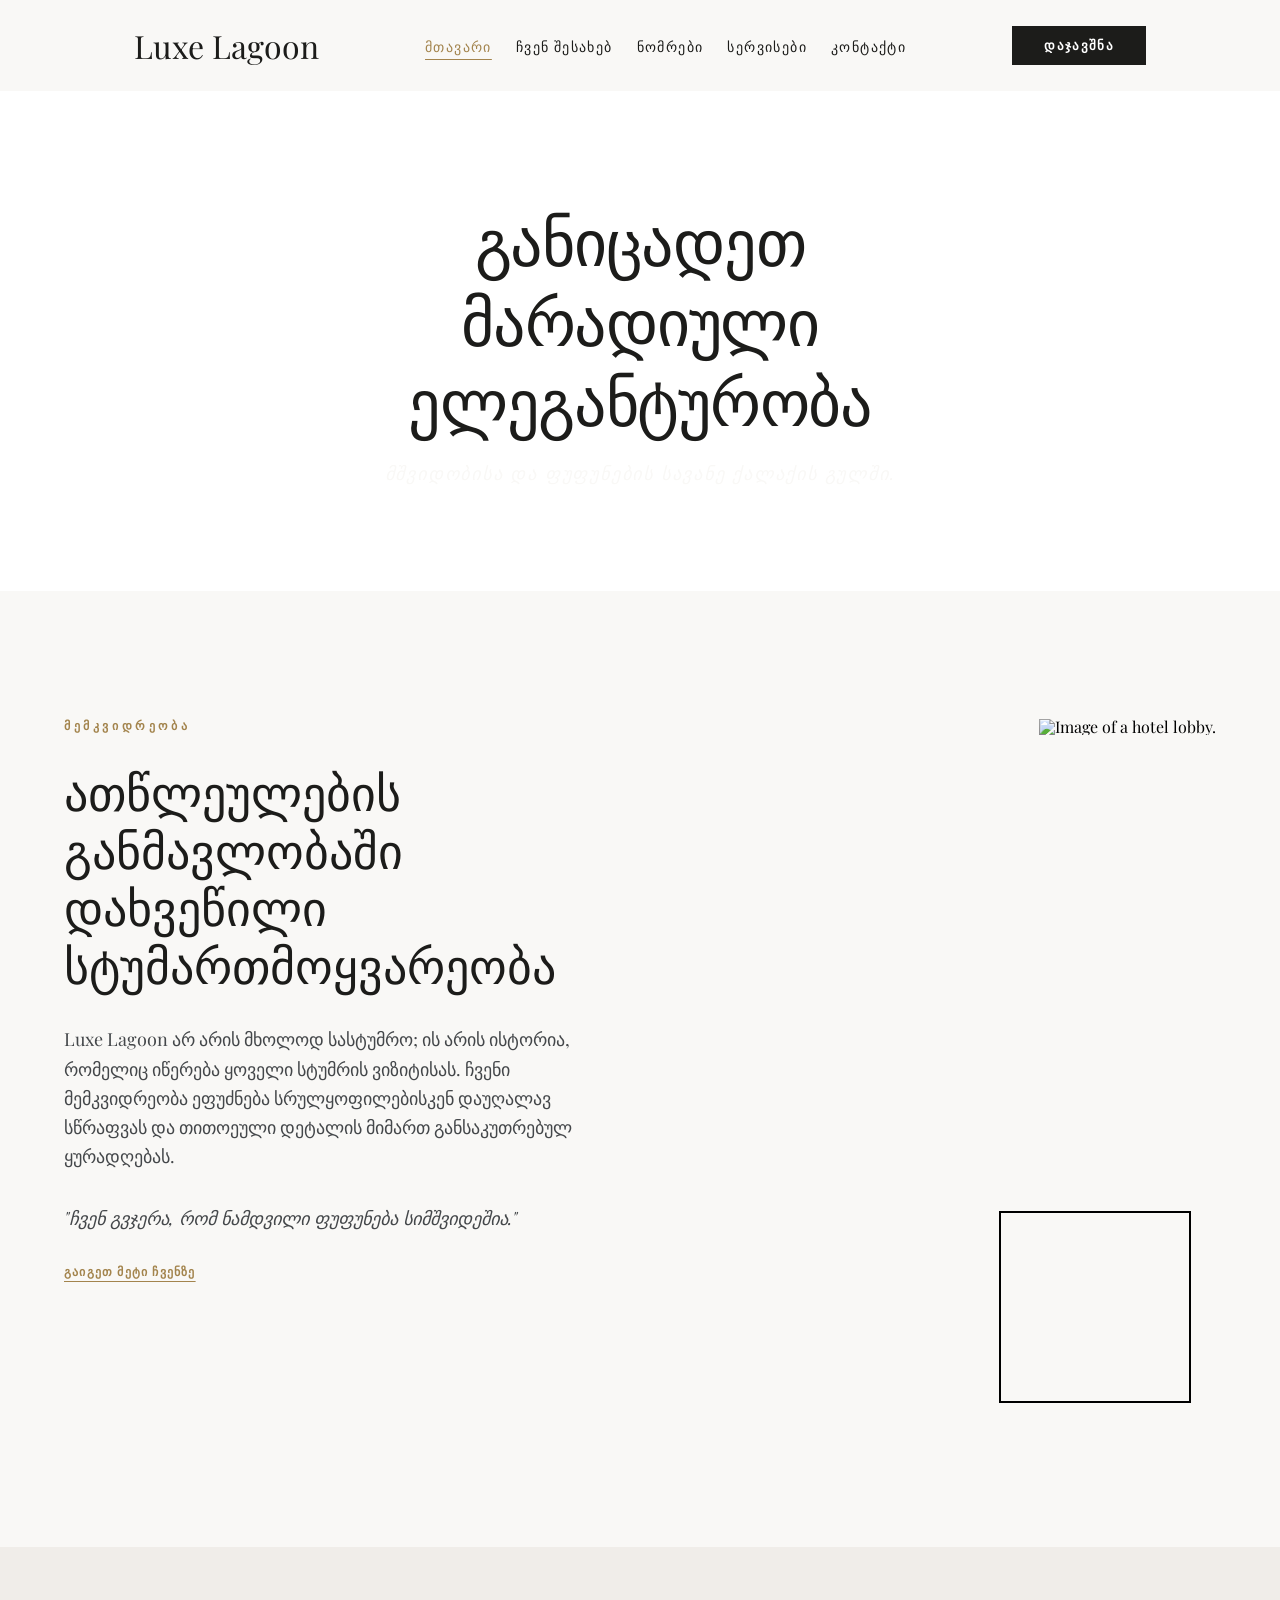
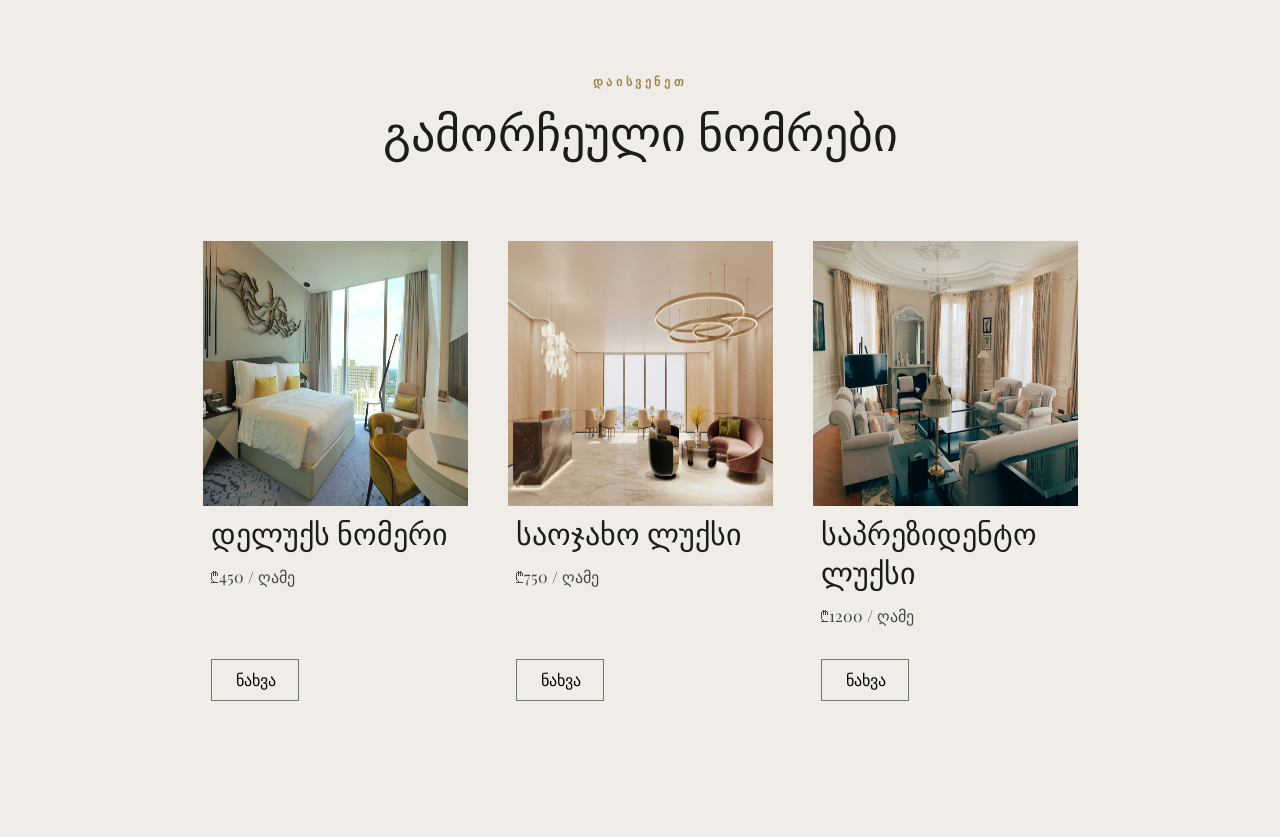
==== index.html @ 53383681 "finished the rooms section - homepage" ====
<!DOCTYPE html>
<html lang="en">
<head>
    <meta charset="UTF-8">
    <meta name="viewport" content="width=device-width, initial-scale=1.0">
    <link rel="icon" href="./images/tab-icon.svg">
    <link rel="stylesheet" href="./css/font.css">
    <link rel="stylesheet" href="./css/reset.css">
    <link rel="stylesheet" href="./scss/main.css">
    <title>Luxe Lagoon - homepage</title>
</head>
<body>
    <header class="main__header">
        <div class="header__container">
            <div class="header__logo">
                <a class="logo__title" href="./index.html">Luxe Lagoon</a>
            </div>
            <div class="header__navigation">
                <nav class="navbar" id="navbar">
                    <ul class="nav__list">
                        <li class="nav__list__item"><a class="nav__link nav__link--active" href="./index.html">მთავარი</a></li>
                        <li class="nav__list__item"><a class="nav__link" href="">ჩვენ შესახებ</a></li>
                        <li class="nav__list__item"><a class="nav__link" href="">ნომრები</a></li>
                        <li class="nav__list__item"><a class="nav__link" href="">სერვისები</a></li>
                        <li class="nav__list__item"><a class="nav__link" href="">კონტაქტი</a></li>
                    </ul>
                </nav>
            </div>
            <div class="header__button">
                <button class="booking__btn" id="booking__btn">დაჯავშნა</button>
            </div>

            <div class="burger__menu" id="burger__menu">
                <span></span>
                <span></span>
                <span></span>
            </div>
        </div>
    </header>
    <main>
           <section class="hero__section">
        <div class="hero__container">
            <h1 class="hero__title">განიცადეთ მარადიული ელეგანტურობა</h1>
            <span class="hero__desc">მშვიდობისა და ფუფუნების სავანე ქალაქის გულში.</span>
        </div>
    </section>

    <section class="about__section">
        <div class="about__container">
            <div class="about__description">
                <span>მემკვიდრეობა</span>
                <h2>ათწლეულების განმავლობაში დახვეწილი სტუმართმოყვარეობა</h2>
                <p>Luxe Lagoon არ არის მხოლოდ სასტუმრო; ის არის ისტორია, რომელიც იწერება ყოველი სტუმრის ვიზიტისას. ჩვენი მემკვიდრეობა ეფუძნება სრულყოფილებისკენ დაუღალავ სწრაფვას და თითოეული დეტალის მიმართ განსაკუთრებულ ყურადღებას.</p>
                <p class="about--italic">"ჩვენ გვჯერა, რომ ნამდვილი ფუფუნება სიმშვიდეშია."</p>
                <a href="./pages/about-us.html">გაიგეთ მეტი ჩვენზე</a>
            </div>
            <div class="about__image">
                <img src="../images/aboutUs.jpg" alt="Image of a hotel lobby.">
                <div class="about__image__decor"></div>
            </div>
        </div>
    </section>

    <section class="rooms__section">
        <div class="rooms__container">
            <div class="rooms__title">
                <span>დაისვენეთ</span>
                <h2>გამორჩეული ნომრები</h2>
            </div>
            <div class="room__cards">
                <div class="room__card">
                    <div class="room__image">
                        <img src="./images/room-card1.jpg" alt="Image of a deluxe hotel room.">
                    </div>
                    <div class="room__desc">
                        <div class="room__desc__text">
                            <h3>დელუქს ნომერი</h3>
                            <span>₾450 / ღამე</span>
                        </div>
                        <div class="room__btn">ნახვა</div>
                    </div>
                </div>
                <div class="room__card">
                    <div class="room__image">
                        <img src="./images/room-card2.jpg" alt="Image of a family deluxe room.">
                    </div>
                    <div class="room__desc">
                        <div class="room__desc__text">
                            <h3>საოჯახო ლუქსი</h3>
                            <span>₾750 / ღამე</span>
                        </div>
                        <div class="room__btn">ნახვა</div>
                    </div>
                </div>
                <div class="room__card">
                    <div class="room__image">
                        <img src="./images/room-card3.jpg" alt="Image of a presidential suite.">
                    </div>
                    <div class="room__desc">
                        <div class="room__desc__text">
                            <h3>საპრეზიდენტო ლუქსი</h3>
                            <span>₾1200 / ღამე</span>
                        </div>
                        <div class="room__btn">ნახვა</div>
                    </div>
                </div>
            </div>
        </div>
    </section>




    </main>

 

    <script src="./js/app.js"></script>
</body>
</html>
---- css/font.css ----
@font-face {
    font-family: 'Playfair Display';
    src: url('../fonts/PlayfairDisplay-BlackItalic.eot');
    src: url('../fonts/PlayfairDisplay-BlackItalic.eot?#iefix') format('embedded-opentype'),
        url('../fonts/PlayfairDisplay-BlackItalic.woff2') format('woff2'),
        url('../fonts/PlayfairDisplay-BlackItalic.woff') format('woff'),
        url('../fonts/PlayfairDisplay-BlackItalic.ttf') format('truetype'),
        url('../fonts/PlayfairDisplay-BlackItalic.svg#PlayfairDisplay-BlackItalic') format('svg');
    font-weight: 900;
    font-style: italic;
    font-display: swap;
}

@font-face {
    font-family: 'Playfair Display';
    src: url('../fonts/PlayfairDisplay-Black.eot');
    src: url('../fonts/PlayfairDisplay-Black.eot?#iefix') format('embedded-opentype'),
        url('../fonts/PlayfairDisplay-Black.woff2') format('woff2'),
        url('../fonts/PlayfairDisplay-Black.woff') format('woff'),
        url('../fonts/PlayfairDisplay-Black.ttf') format('truetype'),
        url('../fonts/PlayfairDisplay-Black.svg#PlayfairDisplay-Black') format('svg');
    font-weight: 900;
    font-style: normal;
    font-display: swap;
}

@font-face {
    font-family: 'Playfair Display';
    src: url('../fonts/PlayfairDisplay-Bold.eot');
    src: url('../fonts/PlayfairDisplay-Bold.eot?#iefix') format('embedded-opentype'),
        url('../fonts/PlayfairDisplay-Bold.woff2') format('woff2'),
        url('../fonts/PlayfairDisplay-Bold.woff') format('woff'),
        url('../fonts/PlayfairDisplay-Bold.ttf') format('truetype'),
        url('../fonts/PlayfairDisplay-Bold.svg#PlayfairDisplay-Bold') format('svg');
    font-weight: bold;
    font-style: normal;
    font-display: swap;
}

@font-face {
    font-family: 'Playfair Display';
    src: url('../fonts/PlayfairDisplay-BoldItalic.eot');
    src: url('../fonts/PlayfairDisplay-BoldItalic.eot?#iefix') format('embedded-opentype'),
        url('../fonts/PlayfairDisplay-BoldItalic.woff2') format('woff2'),
        url('../fonts/PlayfairDisplay-BoldItalic.woff') format('woff'),
        url('../fonts/PlayfairDisplay-BoldItalic.ttf') format('truetype'),
        url('../fonts/PlayfairDisplay-BoldItalic.svg#PlayfairDisplay-BoldItalic') format('svg');
    font-weight: bold;
    font-style: italic;
    font-display: swap;
}

@font-face {
    font-family: 'Playfair Display';
    src: url('../fonts/PlayfairDisplay-ExtraBold.eot');
    src: url('../fonts/PlayfairDisplay-ExtraBold.eot?#iefix') format('embedded-opentype'),
        url('../fonts/PlayfairDisplay-ExtraBold.woff2') format('woff2'),
        url('../fonts/PlayfairDisplay-ExtraBold.woff') format('woff'),
        url('../fonts/PlayfairDisplay-ExtraBold.ttf') format('truetype'),
        url('../fonts/PlayfairDisplay-ExtraBold.svg#PlayfairDisplay-ExtraBold') format('svg');
    font-weight: bold;
    font-style: normal;
    font-display: swap;
}

@font-face {
    font-family: 'Playfair Display';
    src: url('../fonts/PlayfairDisplay-ExtraBoldItalic.eot');
    src: url('../fonts/PlayfairDisplay-ExtraBoldItalic.eot?#iefix') format('embedded-opentype'),
        url('../fonts/PlayfairDisplay-ExtraBoldItalic.woff2') format('woff2'),
        url('../fonts/PlayfairDisplay-ExtraBoldItalic.woff') format('woff'),
        url('../fonts/PlayfairDisplay-ExtraBoldItalic.ttf') format('truetype'),
        url('../fonts/PlayfairDisplay-ExtraBoldItalic.svg#PlayfairDisplay-ExtraBoldItalic') format('svg');
    font-weight: bold;
    font-style: italic;
    font-display: swap;
}

@font-face {
    font-family: 'Playfair Display';
    src: url('../fonts/PlayfairDisplay-Italic.eot');
    src: url('../fonts/PlayfairDisplay-Italic.eot?#iefix') format('embedded-opentype'),
        url('../fonts/PlayfairDisplay-Italic.woff2') format('woff2'),
        url('../fonts/PlayfairDisplay-Italic.woff') format('woff'),
        url('../fonts/PlayfairDisplay-Italic.ttf') format('truetype'),
        url('../fonts/PlayfairDisplay-Italic.svg#PlayfairDisplay-Italic') format('svg');
    font-weight: normal;
    font-style: italic;
    font-display: swap;
}

@font-face {
    font-family: 'Playfair Display';
    src: url('../fonts/PlayfairDisplay-Medium.eot');
    src: url('../fonts/PlayfairDisplay-Medium.eot?#iefix') format('embedded-opentype'),
        url('../fonts/PlayfairDisplay-Medium.woff2') format('woff2'),
        url('../fonts/PlayfairDisplay-Medium.woff') format('woff'),
        url('../fonts/PlayfairDisplay-Medium.ttf') format('truetype'),
        url('../fonts/PlayfairDisplay-Medium.svg#PlayfairDisplay-Medium') format('svg');
    font-weight: 500;
    font-style: normal;
    font-display: swap;
}

@font-face {
    font-family: 'Playfair Display';
    src: url('../fonts/PlayfairDisplay-MediumItalic.eot');
    src: url('../fonts/PlayfairDisplay-MediumItalic.eot?#iefix') format('embedded-opentype'),
        url('../fonts/PlayfairDisplay-MediumItalic.woff2') format('woff2'),
        url('../fonts/PlayfairDisplay-MediumItalic.woff') format('woff'),
        url('../fonts/PlayfairDisplay-MediumItalic.ttf') format('truetype'),
        url('../fonts/PlayfairDisplay-MediumItalic.svg#PlayfairDisplay-MediumItalic') format('svg');
    font-weight: 500;
    font-style: italic;
    font-display: swap;
}

@font-face {
    font-family: 'Playfair Display';
    src: url('../fonts/PlayfairDisplay-Regular.eot');
    src: url('../fonts/PlayfairDisplay-Regular.eot?#iefix') format('embedded-opentype'),
        url('../fonts/PlayfairDisplay-Regular.woff2') format('woff2'),
        url('../fonts/PlayfairDisplay-Regular.woff') format('woff'),
        url('../fonts/PlayfairDisplay-Regular.ttf') format('truetype'),
        url('../fonts/PlayfairDisplay-Regular.svg#PlayfairDisplay-Regular') format('svg');
    font-weight: normal;
    font-style: normal;
    font-display: swap;
}

@font-face {
    font-family: 'Playfair Display';
    src: url('../fonts/PlayfairDisplay-SemiBold.eot');
    src: url('../fonts/PlayfairDisplay-SemiBold.eot?#iefix') format('embedded-opentype'),
        url('../fonts/PlayfairDisplay-SemiBold.woff2') format('woff2'),
        url('../fonts/PlayfairDisplay-SemiBold.woff') format('woff'),
        url('../fonts/PlayfairDisplay-SemiBold.ttf') format('truetype'),
        url('../fonts/PlayfairDisplay-SemiBold.svg#PlayfairDisplay-SemiBold') format('svg');
    font-weight: 600;
    font-style: normal;
    font-display: swap;
}

@font-face {
    font-family: 'Playfair Display';
    src: url('../fonts/PlayfairDisplay-SemiBoldItalic.eot');
    src: url('../fonts/PlayfairDisplay-SemiBoldItalic.eot?#iefix') format('embedded-opentype'),
        url('../fonts/PlayfairDisplay-SemiBoldItalic.woff2') format('woff2'),
        url('../fonts/PlayfairDisplay-SemiBoldItalic.woff') format('woff'),
        url('../fonts/PlayfairDisplay-SemiBoldItalic.ttf') format('truetype'),
        url('../fonts/PlayfairDisplay-SemiBoldItalic.svg#PlayfairDisplay-SemiBoldItalic') format('svg');
    font-weight: 600;
    font-style: italic;
    font-display: swap;
}
---- scss/main.css ----
body {
  font-family: "Playfair Display";
}

.main__header {
  position: sticky;
  top: 0;
  left: 0;
  z-index: 100;
  background-color: rgb(249, 248, 246);
  width: 100%;
}

.header__container {
  max-width: 1140px;
  padding: 26px 64px;
  display: flex;
  align-items: center;
  justify-content: space-between;
  gap: 0;
  margin: 0 auto;
}

.nav__list {
  display: flex;
  align-items: center;
  justify-content: center;
  gap: 24px;
}

.logo__title {
  color: #1C1C1A;
  font-size: 32px;
}

.nav__link {
  color: #1C1C1A;
  font-size: 14px;
  transition: 0.3s;
  letter-spacing: 0.1em;
}

.nav__link--active {
  color: rgb(163, 132, 77);
  text-decoration: underline;
  text-underline-offset: 7px;
}

.nav__link:hover, .logo__title:hover {
  color: rgb(163, 132, 77);
}

.booking__btn {
  border: none;
  background-color: #1C1C1A;
  color: white;
  padding: 12px 32px;
  cursor: pointer;
  letter-spacing: 0.1em;
  font-weight: bold;
  transition: 0.3s;
}

.booking__btn:hover {
  background-color: rgb(163, 132, 77);
}

.burger__menu {
  display: none;
  flex-direction: column;
  gap: 4px;
}

.burger__menu span {
  height: 3px;
  width: 24px;
  background-color: rgb(163, 132, 77);
}

.hero__section {
  background-image: url("../images/hero-background.jpg");
  background-size: cover;
  background-position: center;
  height: 500px;
  position: relative;
}

.hero__container {
  position: absolute;
  top: 50%;
  left: 50%;
  transform: translate(-50%, -50%);
  text-align: center;
}

.hero__title {
  font-size: 64px;
  color: #1C1C1A;
  line-height: 1.25;
  letter-spacing: -0.02em;
  margin-bottom: 1.5rem;
  font-weight: 500;
}

.hero__desc {
  color: rgb(249, 248, 246);
  font-size: 18px;
  letter-spacing: 0.1em;
  font-style: italic;
}

.about__section {
  background-color: rgb(249, 248, 246);
  width: 100%;
  padding: 8rem 4rem;
}

.about__image {
  min-height: 700px;
  max-width: 400px;
  position: relative;
}

.about__image img {
  width: 100%;
  height: 100%;
  -o-object-fit: contain;
     object-fit: contain;
}

.about__container {
  margin: auto;
  display: flex;
  justify-content: space-between;
}

.about__description {
  display: flex;
  flex-direction: column;
  max-width: 528px;
  text-align: left;
  gap: 2rem;
}

.about__description span {
  letter-spacing: 0.3em;
  color: rgb(163, 132, 77);
  font-size: 12px;
  font-weight: bold;
}

.about__description h2 {
  font-size: 3rem;
  line-height: 1.2;
  color: #1C1C1A;
}

.about__description p {
  line-height: 1.625;
  color: rgb(68, 71, 74);
  font-size: 18px;
}

.about--italic {
  font-style: italic;
}

.about__description a {
  color: rgb(163, 132, 77);
  text-decoration: underline;
  text-underline-offset: 5px;
  letter-spacing: 0.1em;
  font-weight: 600;
  font-size: 12px;
}

.about__image__decor {
  display: block;
  position: absolute;
  left: -2.5rem;
  bottom: 1rem;
  width: 12rem;
  height: 12rem;
  border: 2px solid;
  animation: boxAnimation 6s infinite ease;
}

@keyframes boxAnimation {
  0% {
    border-color: rgb(148, 19, 19);
  }
  25% {
    border-color: rgb(163, 132, 77);
  }
  50% {
    border-color: rgb(12, 12, 86);
  }
  100% {
    border-color: rgb(4, 89, 4);
  }
}
.rooms__section {
  width: 100%;
  background-color: rgb(240, 237, 233, var(--tw-bg-opacity, 1));
  padding: 8rem 4rem;
}

.rooms__container {
  display: flex;
  align-items: center;
  justify-content: center;
  gap: 5rem;
  flex-direction: column;
}

.rooms__title {
  display: flex;
  align-items: center;
  justify-content: center;
  gap: 1rem;
  flex-direction: column;
}

.rooms__title span {
  color: rgb(163, 132, 77);
  letter-spacing: 0.3em;
  font-size: 12px;
  font-weight: bold;
}

.rooms__title h2 {
  font-size: 3rem;
  line-height: 1.2;
  color: #1C1C1A;
}

.room__cards {
  display: grid;
  grid-template-columns: repeat(3, 1fr);
  -moz-column-gap: 40px;
       column-gap: 40px;
}

.room__card {
  max-width: 265px;
  min-height: 468px;
  transition: 0.3s;
  justify-content: space-between;
}

.room__image {
  width: 265px;
  height: 265px;
}

.room__image img {
  width: 100%;
  height: 100%;
}

.room__desc {
  display: flex;
  flex-direction: column;
  justify-content: space-between;
  padding: 0.5rem;
  min-height: 203px;
}

.room__desc__text {
  display: flex;
  flex-direction: column;
  gap: 1rem;
}

.room__desc__text h3 {
  color: #1C1C1A;
  font-size: 30px;
  line-height: 1.3;
}

.room__desc__text span {
  color: rgb(68, 71, 74);
}

.room__btn {
  cursor: pointer;
  max-width: 88px;
  padding: 0.75rem 1.5rem;
  border: 1px solid rgb(117, 119, 122);
  transition: 0.3s;
}

.room__card:hover {
  transform: scale(1.1);
  background-color: rgb(249, 248, 246);
}

.room__btn:hover {
  background-color: #1C1C1A;
  color: white;
}

@media (max-width: 1140px) {
  .about__description h2 {
    font-size: 2.8rem;
  }
  .about__description p {
    font-size: 1rem;
  }
}
@media (max-width: 970px) {
  .logo__title {
    font-size: 24px;
  }
  .nav__list {
    gap: 10px;
  }
  .nav__link {
    font-size: 13px;
  }
  .booking__btn {
    padding: 8px 24px;
  }
  .about__description h2 {
    font-size: 2.4rem;
  }
  .about__description p {
    font-size: 0.8rem;
  }
  .about__image__decor {
    display: none;
  }
}
@media (max-width: 834px) {
  .logo__title {
    font-size: 32px;
  }
  .navbar {
    position: absolute;
    top: 100%;
    left: -100%;
    width: 100%;
    background: rgb(249, 248, 246);
    transition: 0.3s;
  }
  .navbar.active {
    left: 0;
  }
  .nav__list {
    flex-direction: column;
    padding: 30px;
    gap: 20px;
    text-align: center;
  }
  .header__container {
    justify-content: space-around;
    padding: 13px 20px;
  }
  .burger__menu {
    display: flex;
  }
  .booking__btn {
    display: none;
  }
  .hero__title {
    font-size: 44px;
  }
  .about__container {
    margin: 0 auto;
    flex-direction: column;
    gap: 20px;
  }
  .about__description {
    text-align: center;
    margin: auto;
  }
  .about__image {
    margin: auto;
  }
  .rooms__title {
    text-align: center;
  }
  .room__cards {
    grid-template-columns: 1fr;
    row-gap: 40px;
  }
}
@media (max-width: 480px) {
  .logo__title {
    font-size: 26px;
  }
  .hero__title {
    font-size: 34px;
  }
  .hero__desc {
    font-size: 16px;
    letter-spacing: 0;
  }
  .about__description h2 {
    font-size: 2rem;
  }
  .rooms__title h2 {
    font-size: 2rem;
  }
}
@media (max-width: 320px) {
  .logo__title {
    font-size: 22px;
  }
  .header__container {
    padding: 13px 2px;
  }
  .hero__title {
    font-size: 30px;
  }
  .about__description h2 {
    font-size: 1.3rem;
  }
  .about__description p {
    font-size: 0.6rem;
  }
  .about__description span {
    font-size: 0.6rem;
  }
  .about__description a {
    font-size: 0.6rem;
  }
}/*# sourceMappingURL=main.css.map */
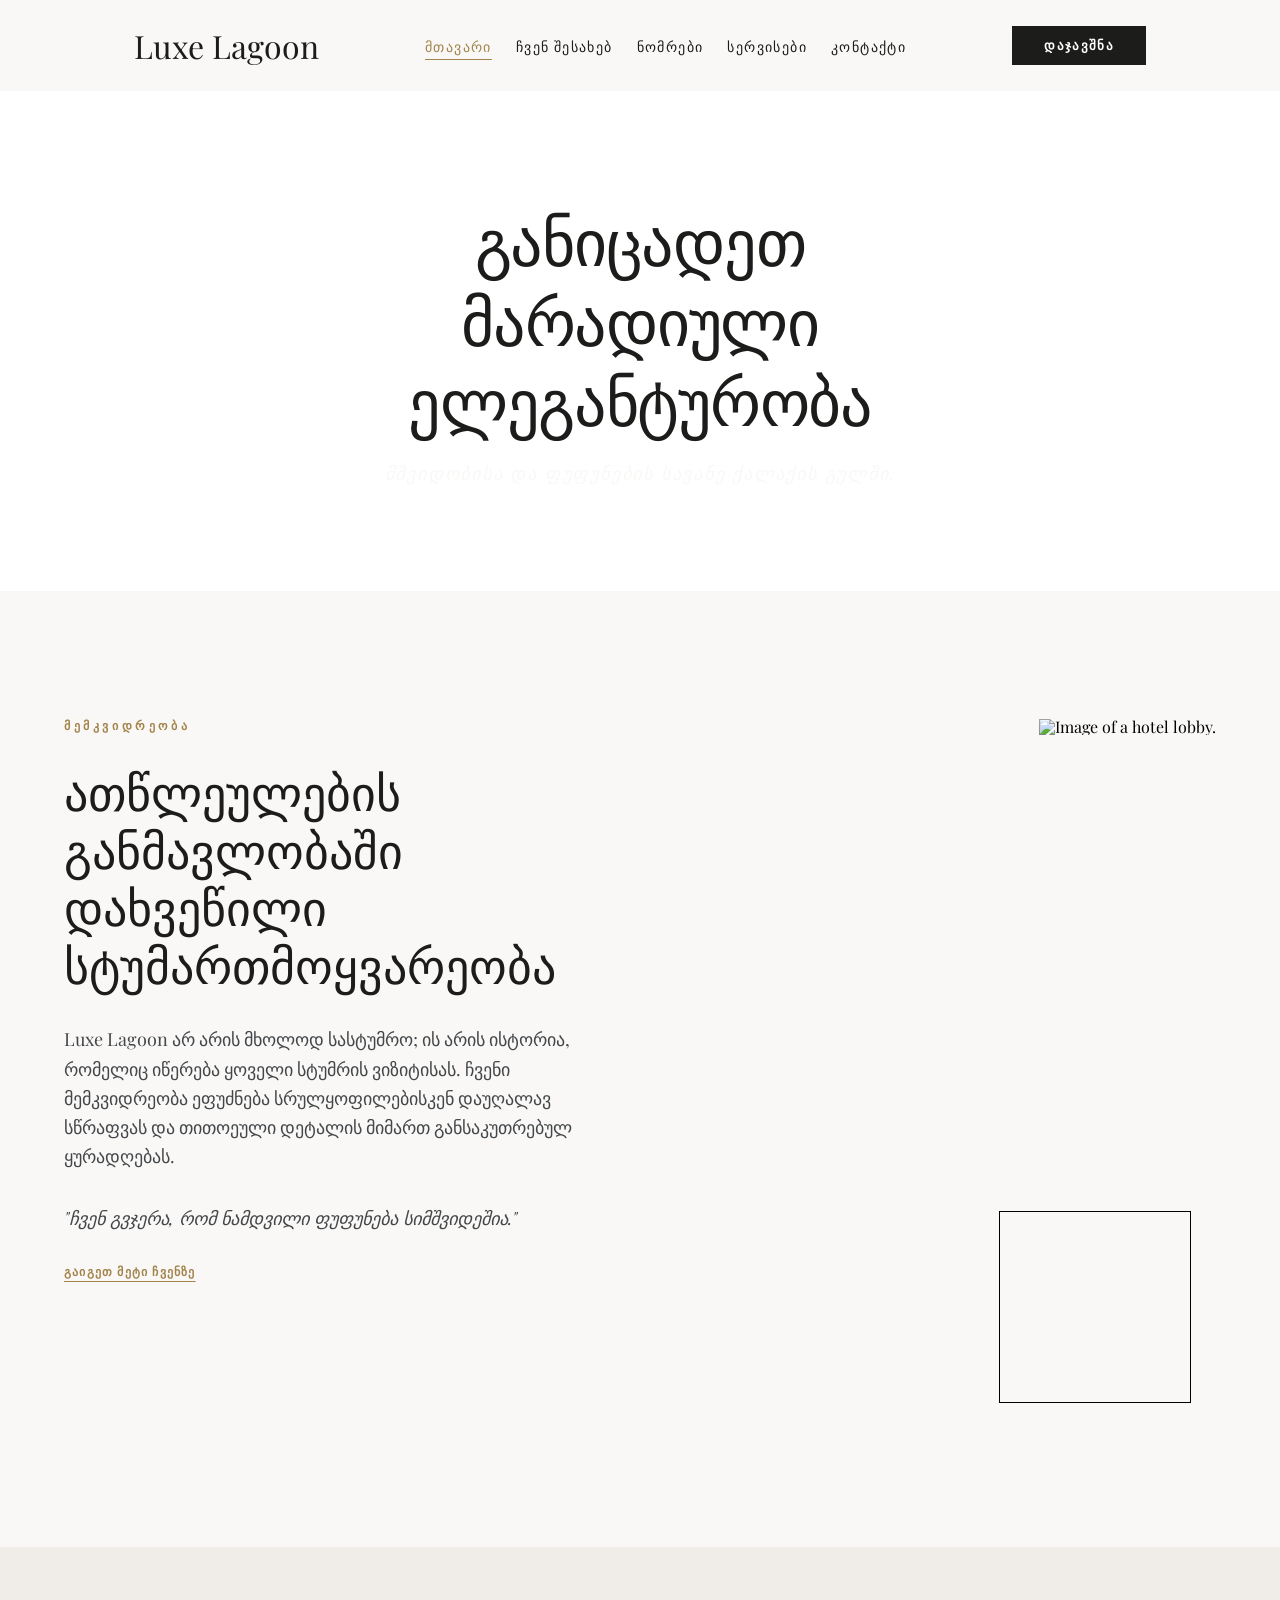
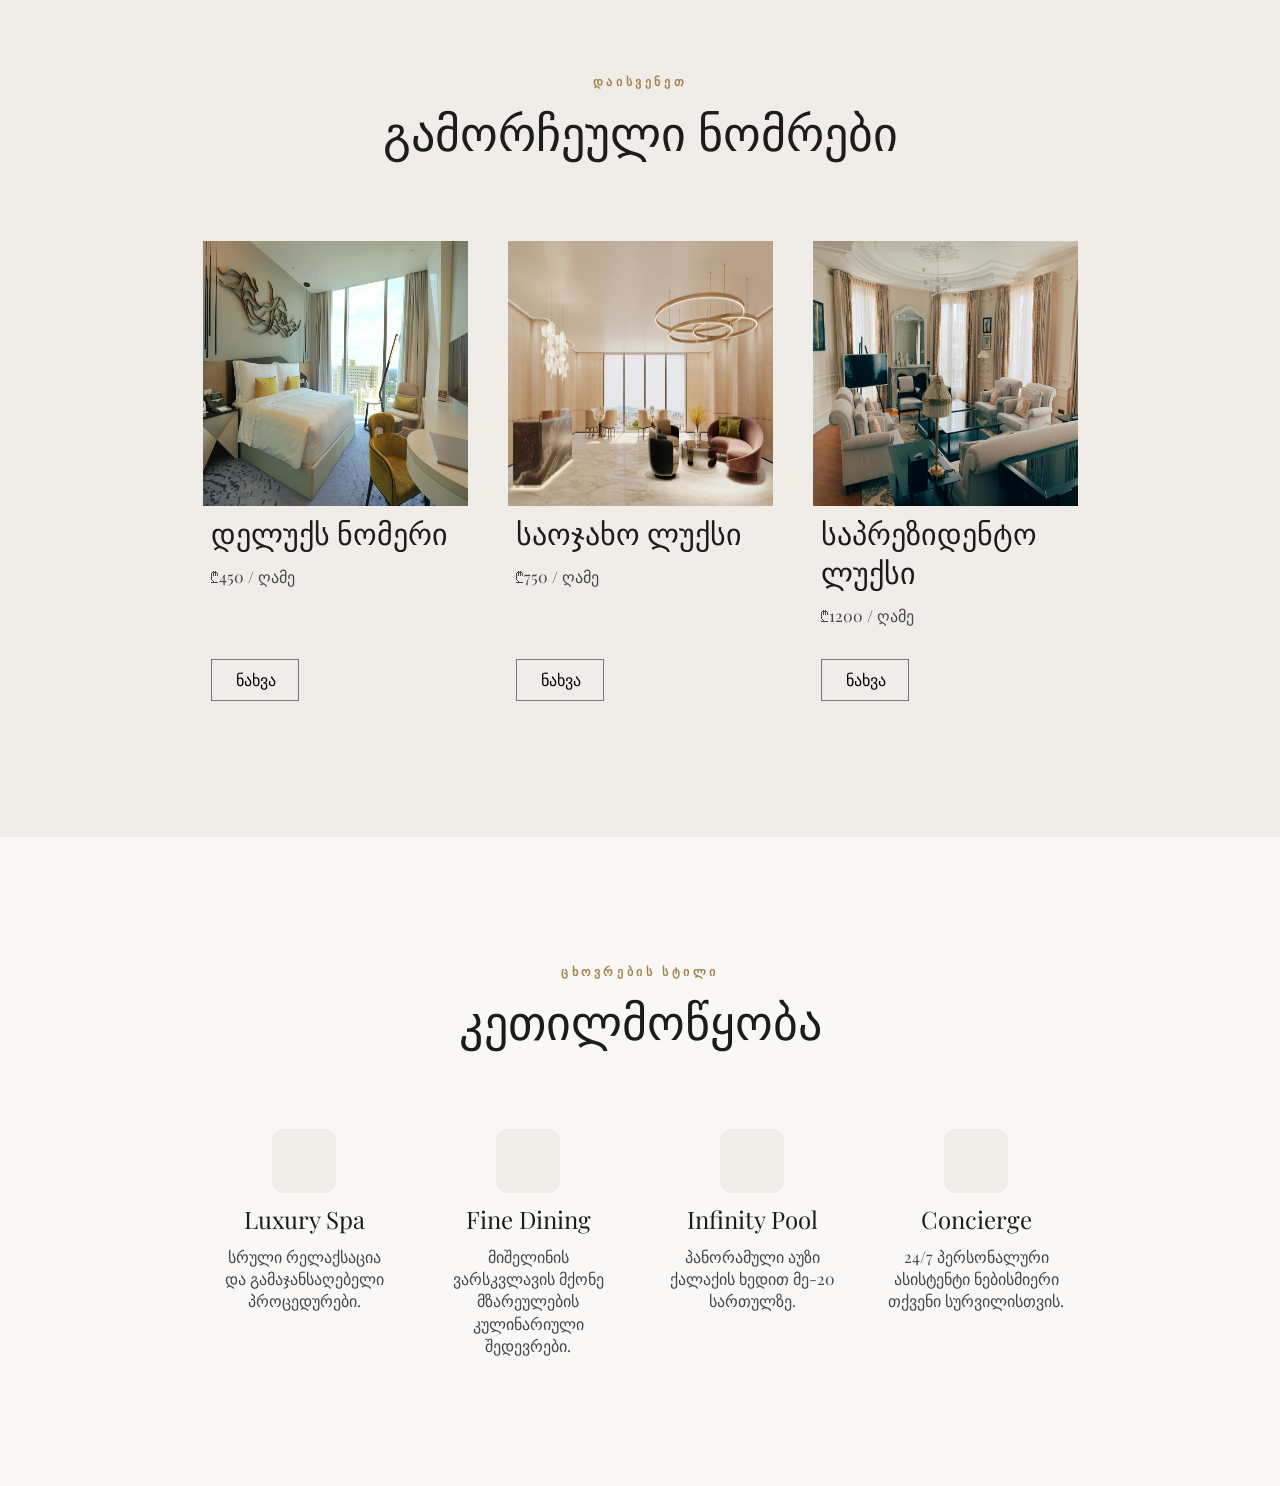
==== commit 5ffadf50: "finished the accommodation section - homepage" ====
--- a/index.html
+++ b/index.html
@@ -1,120 +1,195 @@
-<!DOCTYPE html>
+<!doctype html>
 <html lang="en">
-<head>
-    <meta charset="UTF-8">
-    <meta name="viewport" content="width=device-width, initial-scale=1.0">
-    <link rel="icon" href="./images/tab-icon.svg">
-    <link rel="stylesheet" href="./css/font.css">
-    <link rel="stylesheet" href="./css/reset.css">
-    <link rel="stylesheet" href="./scss/main.css">
+  <head>
+    <meta charset="UTF-8" />
+    <meta name="viewport" content="width=device-width, initial-scale=1.0" />
+    <link rel="icon" href="./images/tab-icon.svg" />
+    <link
+      rel="stylesheet"
+      href="https://cdnjs.cloudflare.com/ajax/libs/font-awesome/7.0.1/css/all.min.css"
+    />
+    <link rel="stylesheet" href="./css/font.css" />
+    <link rel="stylesheet" href="./css/reset.css" />
+    <link rel="stylesheet" href="./scss/main.css" />
     <title>Luxe Lagoon - homepage</title>
-</head>
-<body>
+  </head>
+  <body>
     <header class="main__header">
-        <div class="header__container">
-            <div class="header__logo">
-                <a class="logo__title" href="./index.html">Luxe Lagoon</a>
-            </div>
-            <div class="header__navigation">
-                <nav class="navbar" id="navbar">
-                    <ul class="nav__list">
-                        <li class="nav__list__item"><a class="nav__link nav__link--active" href="./index.html">მთავარი</a></li>
-                        <li class="nav__list__item"><a class="nav__link" href="">ჩვენ შესახებ</a></li>
-                        <li class="nav__list__item"><a class="nav__link" href="">ნომრები</a></li>
-                        <li class="nav__list__item"><a class="nav__link" href="">სერვისები</a></li>
-                        <li class="nav__list__item"><a class="nav__link" href="">კონტაქტი</a></li>
-                    </ul>
-                </nav>
-            </div>
-            <div class="header__button">
-                <button class="booking__btn" id="booking__btn">დაჯავშნა</button>
-            </div>
+      <div class="header__container">
+        <div class="header__logo">
+          <a class="logo__title" href="./index.html">Luxe Lagoon</a>
+        </div>
+        <div class="header__navigation">
+          <nav class="navbar" id="navbar">
+            <ul class="nav__list">
+              <li class="nav__list__item">
+                <a class="nav__link nav__link--active" href="./index.html"
+                  >მთავარი</a
+                >
+              </li>
+              <li class="nav__list__item">
+                <a class="nav__link" href="">ჩვენ შესახებ</a>
+              </li>
+              <li class="nav__list__item">
+                <a class="nav__link" href="">ნომრები</a>
+              </li>
+              <li class="nav__list__item">
+                <a class="nav__link" href="">სერვისები</a>
+              </li>
+              <li class="nav__list__item">
+                <a class="nav__link" href="">კონტაქტი</a>
+              </li>
+            </ul>
+          </nav>
+        </div>
+        <div class="header__button">
+          <button class="booking__btn" id="booking__btn">დაჯავშნა</button>
+        </div>
 
-            <div class="burger__menu" id="burger__menu">
-                <span></span>
-                <span></span>
-                <span></span>
-            </div>
+        <div class="burger__menu" id="burger__menu">
+          <span></span>
+          <span></span>
+          <span></span>
         </div>
+      </div>
     </header>
     <main>
-           <section class="hero__section">
+      <section class="hero__section">
         <div class="hero__container">
-            <h1 class="hero__title">განიცადეთ მარადიული ელეგანტურობა</h1>
-            <span class="hero__desc">მშვიდობისა და ფუფუნების სავანე ქალაქის გულში.</span>
+          <h1 class="hero__title">განიცადეთ მარადიული ელეგანტურობა</h1>
+          <span class="hero__desc"
+            >მშვიდობისა და ფუფუნების სავანე ქალაქის გულში.</span
+          >
         </div>
-    </section>
+      </section>
 
-    <section class="about__section">
+      <section class="about__section">
         <div class="about__container">
-            <div class="about__description">
-                <span>მემკვიდრეობა</span>
-                <h2>ათწლეულების განმავლობაში დახვეწილი სტუმართმოყვარეობა</h2>
-                <p>Luxe Lagoon არ არის მხოლოდ სასტუმრო; ის არის ისტორია, რომელიც იწერება ყოველი სტუმრის ვიზიტისას. ჩვენი მემკვიდრეობა ეფუძნება სრულყოფილებისკენ დაუღალავ სწრაფვას და თითოეული დეტალის მიმართ განსაკუთრებულ ყურადღებას.</p>
-                <p class="about--italic">"ჩვენ გვჯერა, რომ ნამდვილი ფუფუნება სიმშვიდეშია."</p>
-                <a href="./pages/about-us.html">გაიგეთ მეტი ჩვენზე</a>
+          <div class="about__description">
+            <span>მემკვიდრეობა</span>
+            <h2>ათწლეულების განმავლობაში დახვეწილი სტუმართმოყვარეობა</h2>
+            <p>
+              Luxe Lagoon არ არის მხოლოდ სასტუმრო; ის არის ისტორია, რომელიც
+              იწერება ყოველი სტუმრის ვიზიტისას. ჩვენი მემკვიდრეობა ეფუძნება
+              სრულყოფილებისკენ დაუღალავ სწრაფვას და თითოეული დეტალის მიმართ
+              განსაკუთრებულ ყურადღებას.
+            </p>
+            <p class="about--italic">
+              "ჩვენ გვჯერა, რომ ნამდვილი ფუფუნება სიმშვიდეშია."
+            </p>
+            <a href="./pages/about-us.html">გაიგეთ მეტი ჩვენზე</a>
+          </div>
+          <div class="about__image">
+            <img src="../images/aboutUs.jpg" alt="Image of a hotel lobby." />
+            <div class="about__image__decor"></div>
+          </div>
+        </div>
+      </section>
+
+      <section class="rooms__section">
+        <div class="rooms__container">
+          <div class="rooms__title">
+            <span>დაისვენეთ</span>
+            <h2>გამორჩეული ნომრები</h2>
+          </div>
+          <div class="room__cards">
+            <div class="room__card">
+              <div class="room__image">
+                <img
+                  src="./images/room-card1.jpg"
+                  alt="Image of a deluxe hotel room."
+                />
+              </div>
+              <div class="room__desc">
+                <div class="room__desc__text">
+                  <h3>დელუქს ნომერი</h3>
+                  <span>₾450 / ღამე</span>
+                </div>
+                <div class="room__btn">ნახვა</div>
+              </div>
             </div>
-            <div class="about__image">
-                <img src="../images/aboutUs.jpg" alt="Image of a hotel lobby.">
-                <div class="about__image__decor"></div>
+            <div class="room__card">
+              <div class="room__image">
+                <img
+                  src="./images/room-card2.jpg"
+                  alt="Image of a family deluxe room."
+                />
+              </div>
+              <div class="room__desc">
+                <div class="room__desc__text">
+                  <h3>საოჯახო ლუქსი</h3>
+                  <span>₾750 / ღამე</span>
+                </div>
+                <div class="room__btn">ნახვა</div>
+              </div>
             </div>
+            <div class="room__card">
+              <div class="room__image">
+                <img
+                  src="./images/room-card3.jpg"
+                  alt="Image of a presidential suite."
+                />
+              </div>
+              <div class="room__desc">
+                <div class="room__desc__text">
+                  <h3>საპრეზიდენტო ლუქსი</h3>
+                  <span>₾1200 / ღამე</span>
+                </div>
+                <div class="room__btn">ნახვა</div>
+              </div>
+            </div>
+          </div>
         </div>
-    </section>
+      </section>
 
-    <section class="rooms__section">
-        <div class="rooms__container">
-            <div class="rooms__title">
-                <span>დაისვენეთ</span>
-                <h2>გამორჩეული ნომრები</h2>
+      <section class="accommodation__section">
+        <div class="accommodation__container">
+          <div class="accomm__title">
+            <span>ცხოვრების სტილი</span>
+            <h3>კეთილმოწყობა</h3>
+          </div>
+          <div class="accomm__cards">
+            <div class="accomm__card">
+              <div class="accomm__icon">
+                <i class="fa-solid fa-spa"></i>
+              </div>
+              <div class="accomm__desc">
+                <h4>Luxury Spa</h4>
+                <p>სრული რელაქსაცია და გამაჯანსაღებელი პროცედურები.</p>
+              </div>
             </div>
-            <div class="room__cards">
-                <div class="room__card">
-                    <div class="room__image">
-                        <img src="./images/room-card1.jpg" alt="Image of a deluxe hotel room.">
-                    </div>
-                    <div class="room__desc">
-                        <div class="room__desc__text">
-                            <h3>დელუქს ნომერი</h3>
-                            <span>₾450 / ღამე</span>
-                        </div>
-                        <div class="room__btn">ნახვა</div>
-                    </div>
-                </div>
-                <div class="room__card">
-                    <div class="room__image">
-                        <img src="./images/room-card2.jpg" alt="Image of a family deluxe room.">
-                    </div>
-                    <div class="room__desc">
-                        <div class="room__desc__text">
-                            <h3>საოჯახო ლუქსი</h3>
-                            <span>₾750 / ღამე</span>
-                        </div>
-                        <div class="room__btn">ნახვა</div>
-                    </div>
-                </div>
-                <div class="room__card">
-                    <div class="room__image">
-                        <img src="./images/room-card3.jpg" alt="Image of a presidential suite.">
-                    </div>
-                    <div class="room__desc">
-                        <div class="room__desc__text">
-                            <h3>საპრეზიდენტო ლუქსი</h3>
-                            <span>₾1200 / ღამე</span>
-                        </div>
-                        <div class="room__btn">ნახვა</div>
-                    </div>
-                </div>
+            <div class="accomm__card">
+              <div class="accomm__icon">
+                <i class="fa-solid fa-utensils"></i>
+              </div>
+              <div class="accomm__desc">
+                <h4>Fine Dining</h4>
+                <p>მიშელინის ვარსკვლავის მქონე მზარეულების კულინარიული შედევრები.</p>
+              </div>
             </div>
+            <div class="accomm__card">
+              <div class="accomm__icon">
+                <i class="fa-solid fa-person-swimming"></i>
+              </div>
+              <div class="accomm__desc">
+                <h4>Infinity Pool</h4>
+                <p>პანორამული აუზი ქალაქის ხედით მე-20 სართულზე.</p>
+              </div>
+            </div>
+            <div class="accomm__card">
+              <div class="accomm__icon">
+                <i class="fa-solid fa-bell-concierge"></i>
+              </div>
+              <div class="accomm__desc">
+                <h4>Concierge</h4>
+                <p>24/7 პერსონალური ასისტენტი ნებისმიერი თქვენი სურვილისთვის.</p>
+              </div>
+            </div>
+          </div>
         </div>
-    </section>
-
-
-
-
+      </section>
     </main>
 
- 
-
     <script src="./js/app.js"></script>
-</body>
-</html>+  </body>
+</html>
--- a/scss/main.css
+++ b/scss/main.css
@@ -144,8 +144,8 @@
 
 .about__description span {
   letter-spacing: 0.3em;
-  color: rgb(163, 132, 77);
   font-size: 12px;
+  color: rgb(163, 132, 77);
   font-weight: bold;
 }
 
@@ -181,7 +181,7 @@
   bottom: 1rem;
   width: 12rem;
   height: 12rem;
-  border: 2px solid;
+  border: 1px solid;
   animation: boxAnimation 6s infinite ease;
 }
 
@@ -222,9 +222,9 @@
 }
 
 .rooms__title span {
-  color: rgb(163, 132, 77);
   letter-spacing: 0.3em;
   font-size: 12px;
+  color: rgb(163, 132, 77);
   font-weight: bold;
 }
 
@@ -300,12 +300,98 @@
   color: white;
 }
 
+.accommodation__section {
+  display: flex;
+  align-items: center;
+  justify-content: center;
+  gap: 0rem;
+  background-color: rgb(249, 248, 246);
+  padding: 8rem 4rem;
+}
+
+.accommodation__container {
+  display: flex;
+  align-items: center;
+  justify-content: center;
+  gap: 5rem;
+  flex-direction: column;
+}
+
+.accomm__title {
+  display: flex;
+  align-items: center;
+  justify-content: center;
+  gap: 15px;
+  flex-direction: column;
+}
+
+.accomm__title h3 {
+  font-size: 48px;
+  line-height: 1.2;
+  color: #1C1C1A;
+}
+
+.accomm__title span {
+  letter-spacing: 0.3em;
+  font-size: 12px;
+  color: rgb(163, 132, 77);
+  font-weight: bold;
+}
+
+.accomm__cards {
+  display: grid;
+  grid-template-columns: repeat(4, 208px);
+  -moz-column-gap: 1rem;
+       column-gap: 1rem;
+}
+
+.accomm__card {
+  text-align: center;
+  display: flex;
+  align-items: center;
+  justify-content: center;
+  gap: 15px;
+  flex-direction: column;
+  height: -moz-max-content;
+  height: max-content;
+}
+
+.accomm__icon {
+  padding: 2rem;
+  background-color: rgb(240, 237, 233, var(--tw-bg-opacity, 1));
+  border-radius: 0.75rem;
+  color: rgb(163, 132, 77);
+  font-size: 2.25rem;
+  line-height: 2.5rem;
+}
+
+.accomm__desc {
+  display: flex;
+  align-items: center;
+  justify-content: center;
+  gap: 15px;
+  flex-direction: column;
+  padding: 0 1rem;
+  color: rgb(68, 71, 74);
+  line-height: 1.4rem;
+}
+
+.accomm__desc h4 {
+  font-size: 1.5rem;
+  color: #1C1C1A;
+}
+
 @media (max-width: 1140px) {
   .about__description h2 {
     font-size: 2.8rem;
   }
   .about__description p {
     font-size: 1rem;
+  }
+  .accomm__cards {
+    grid-template-columns: repeat(2, 1fr);
+    grid-template-rows: repeat(2, 1fr);
+    row-gap: 2rem;
   }
 }
 @media (max-width: 970px) {
@@ -384,6 +470,9 @@
     grid-template-columns: 1fr;
     row-gap: 40px;
   }
+  .accomm__title h3 {
+    font-size: 2rem;
+  }
 }
 @media (max-width: 480px) {
   .logo__title {
@@ -402,6 +491,9 @@
   .rooms__title h2 {
     font-size: 2rem;
   }
+  .accomm__cards {
+    grid-template-columns: 1fr;
+  }
 }
 @media (max-width: 320px) {
   .logo__title {
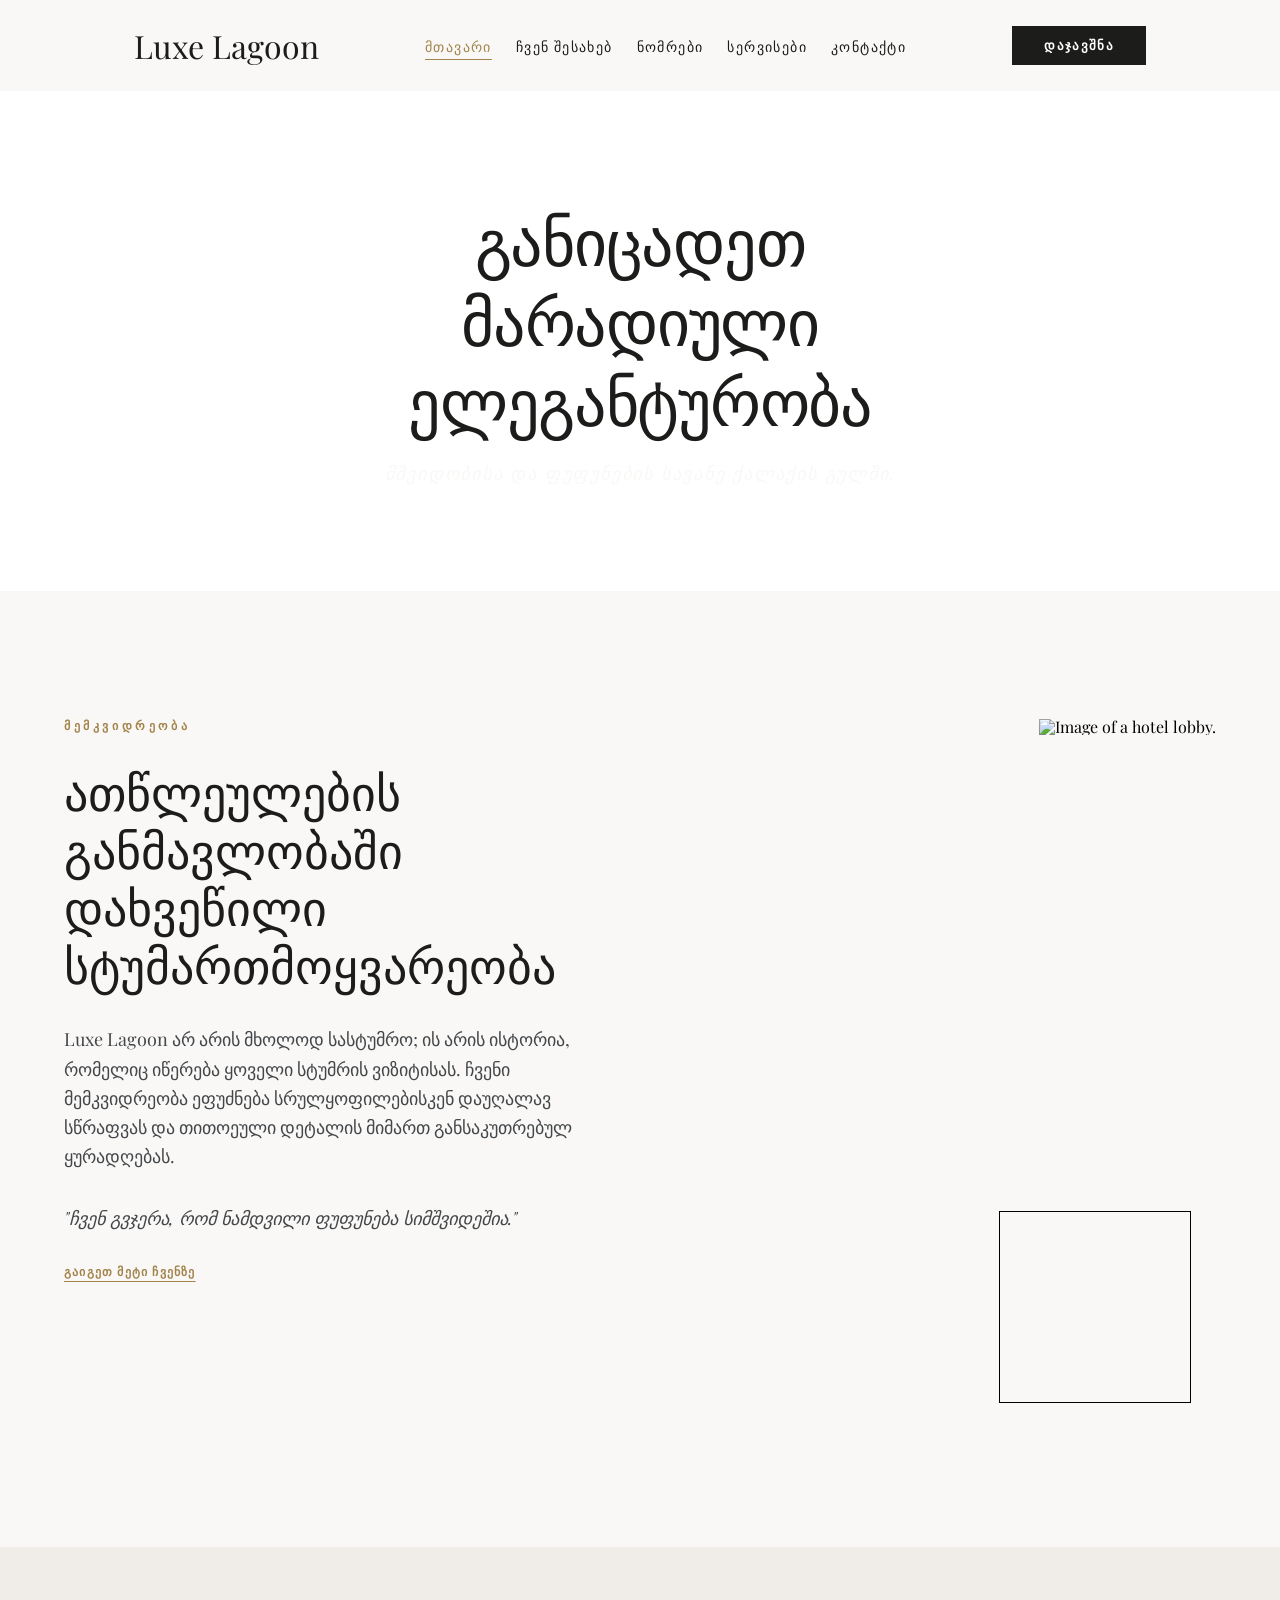
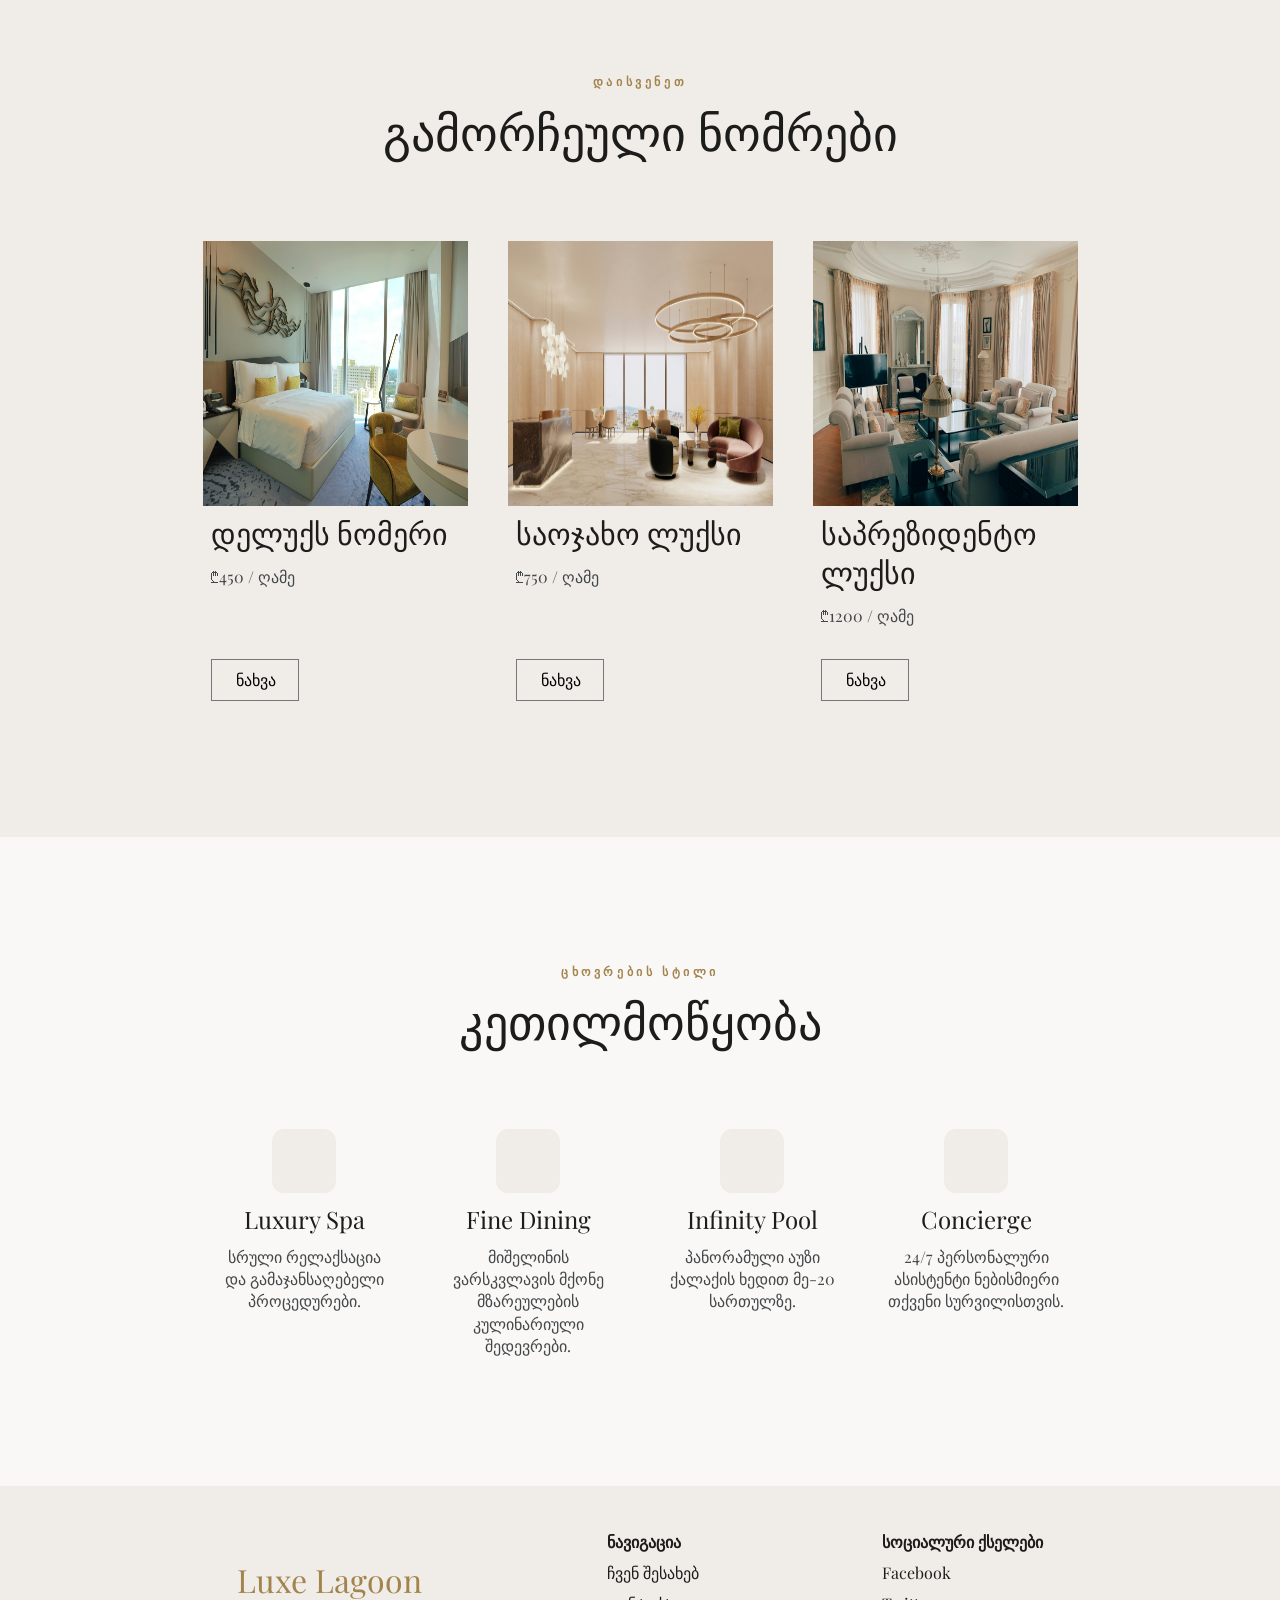
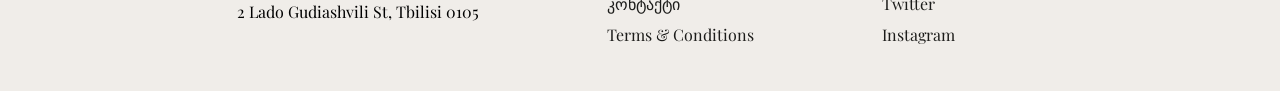
==== commit 22762bb1: "finished the home page" ====
--- a/index.html
+++ b/index.html
@@ -3,6 +3,14 @@
   <head>
     <meta charset="UTF-8" />
     <meta name="viewport" content="width=device-width, initial-scale=1.0" />
+    <meta name="description" content="Luxury hotel website">
+    <meta name="keywords" content="hotel, spa, relaxation, travel, luxury">
+    <meta name="author" content="Lika Tabutsadze">
+    <meta property="og:type" content="Hotel website" />
+    <meta property="og:title" content="Luxe Lagoon - a luxury hotel" />
+    <meta property="og:description" content="Luxe Lagoon - relaxation is the true luxury" />
+    <meta property="og:image" content="https://plus.unsplash.com/premium_photo-1661964071015-d97428970584?q=80&w=1320&auto=format&fit=crop&ixlib=rb-4.1.0&ixid=M3wxMjA3fDB8MHxwaG90by1wYWdlfHx8fGVufDB8fHx8fA%3D%3D" />
+    
     <link rel="icon" href="./images/tab-icon.svg" />
     <link
       rel="stylesheet"
@@ -164,7 +172,9 @@
               </div>
               <div class="accomm__desc">
                 <h4>Fine Dining</h4>
-                <p>მიშელინის ვარსკვლავის მქონე მზარეულების კულინარიული შედევრები.</p>
+                <p>
+                  მიშელინის ვარსკვლავის მქონე მზარეულების კულინარიული შედევრები.
+                </p>
               </div>
             </div>
             <div class="accomm__card">
@@ -182,13 +192,60 @@
               </div>
               <div class="accomm__desc">
                 <h4>Concierge</h4>
-                <p>24/7 პერსონალური ასისტენტი ნებისმიერი თქვენი სურვილისთვის.</p>
+                <p>
+                  24/7 პერსონალური ასისტენტი ნებისმიერი თქვენი სურვილისთვის.
+                </p>
               </div>
             </div>
           </div>
         </div>
       </section>
     </main>
+
+    <footer class="footer">
+      <div class="footer__container">
+        <div class="footer__card footer__title">
+          <a class="logo__title footer__logo" href="./index.html">Luxe Lagoon</a>
+          <span>2 Lado Gudiashvili St, Tbilisi 0105</span>
+        </div>
+        <div class="footer__card">
+          <nav class="footer__nav">
+            <ul class="footer__list">
+                <li class="footer__list__item list__title">ნავიგაცია</li>
+              <li class="footer__list__item">
+                <a class="footer__link" href="./pages/about-us.html">ჩვენ შესახებ</a>
+              </li>
+              <li class="footer__list__item">
+                <a class="footer__link" href="./pages/contact.html">კონტაქტი</a>
+              </li>
+              <li class="footer__list__item">
+                <a class="footer__link" href="#">Terms & Conditions</a>
+              </li>
+            </ul>
+          </nav>
+        </div>
+        <div class="footer__card">
+          <nav class="footer__nav">
+            <ul class="footer__list">
+                <li class="footer__list__item list__title">სოციალური ქსელები</li>
+              <li class="footer__list__item">
+                <a class="footer__link" href="">
+                  <i class="fa-brands fa-facebook-f"></i> Facebook
+                </a>
+              </li>
+              <li class="footer__list__item">
+                <a class="footer__link" href=""> <i class="fa-brands fa-twitter"></i> Twitter </a>
+              </li>
+              <li class="footer__list__item">
+                <a class="footer__link" href="">
+                  <i class="fa-brands fa-instagram"></i> Instagram
+                </a>
+              </li>
+            </ul>
+          </nav>
+        </div>
+      </div>
+    </footer>
 
     <script src="./js/app.js"></script>
   </body>
--- a/scss/main.css
+++ b/scss/main.css
@@ -31,6 +31,7 @@
 .logo__title {
   color: #1C1C1A;
   font-size: 32px;
+  transition: 0.3s;
 }
 
 .nav__link {
@@ -381,6 +382,53 @@
   color: #1C1C1A;
 }
 
+.footer {
+  background-color: rgb(240, 237, 233, var(--tw-bg-opacity, 1));
+  padding: 3rem 1.5rem;
+  display: flex;
+  align-items: center;
+  justify-content: center;
+  gap: 15px;
+}
+
+.footer__container {
+  display: flex;
+  align-items: center;
+  justify-content: center;
+  gap: 8rem;
+}
+
+.footer__card {
+  display: flex;
+  flex-direction: column;
+}
+
+.footer__list {
+  display: flex;
+  gap: 15px;
+  flex-direction: column;
+}
+
+.footer__link {
+  color: #1C1C1A;
+  transition: 0.3s;
+}
+
+.footer__link:hover {
+  color: rgb(163, 132, 77);
+}
+
+.footer__logo {
+  line-height: 1.5;
+  color: rgb(163, 132, 77);
+}
+
+.list__title {
+  color: #1C1C1A;
+  font-weight: bold;
+  cursor: default;
+}
+
 @media (max-width: 1140px) {
   .about__description h2 {
     font-size: 2.8rem;
@@ -473,6 +521,15 @@
   .accomm__title h3 {
     font-size: 2rem;
   }
+  .footer__container {
+    gap: 4rem;
+  }
+  .footer__logo {
+    font-size: 24px;
+  }
+  .footer__list__item {
+    font-size: 14px;
+  }
 }
 @media (max-width: 480px) {
   .logo__title {
@@ -494,6 +551,12 @@
   .accomm__cards {
     grid-template-columns: 1fr;
   }
+  .footer__container {
+    flex-direction: column;
+  }
+  .footer__title {
+    text-align: center;
+  }
 }
 @media (max-width: 320px) {
   .logo__title {
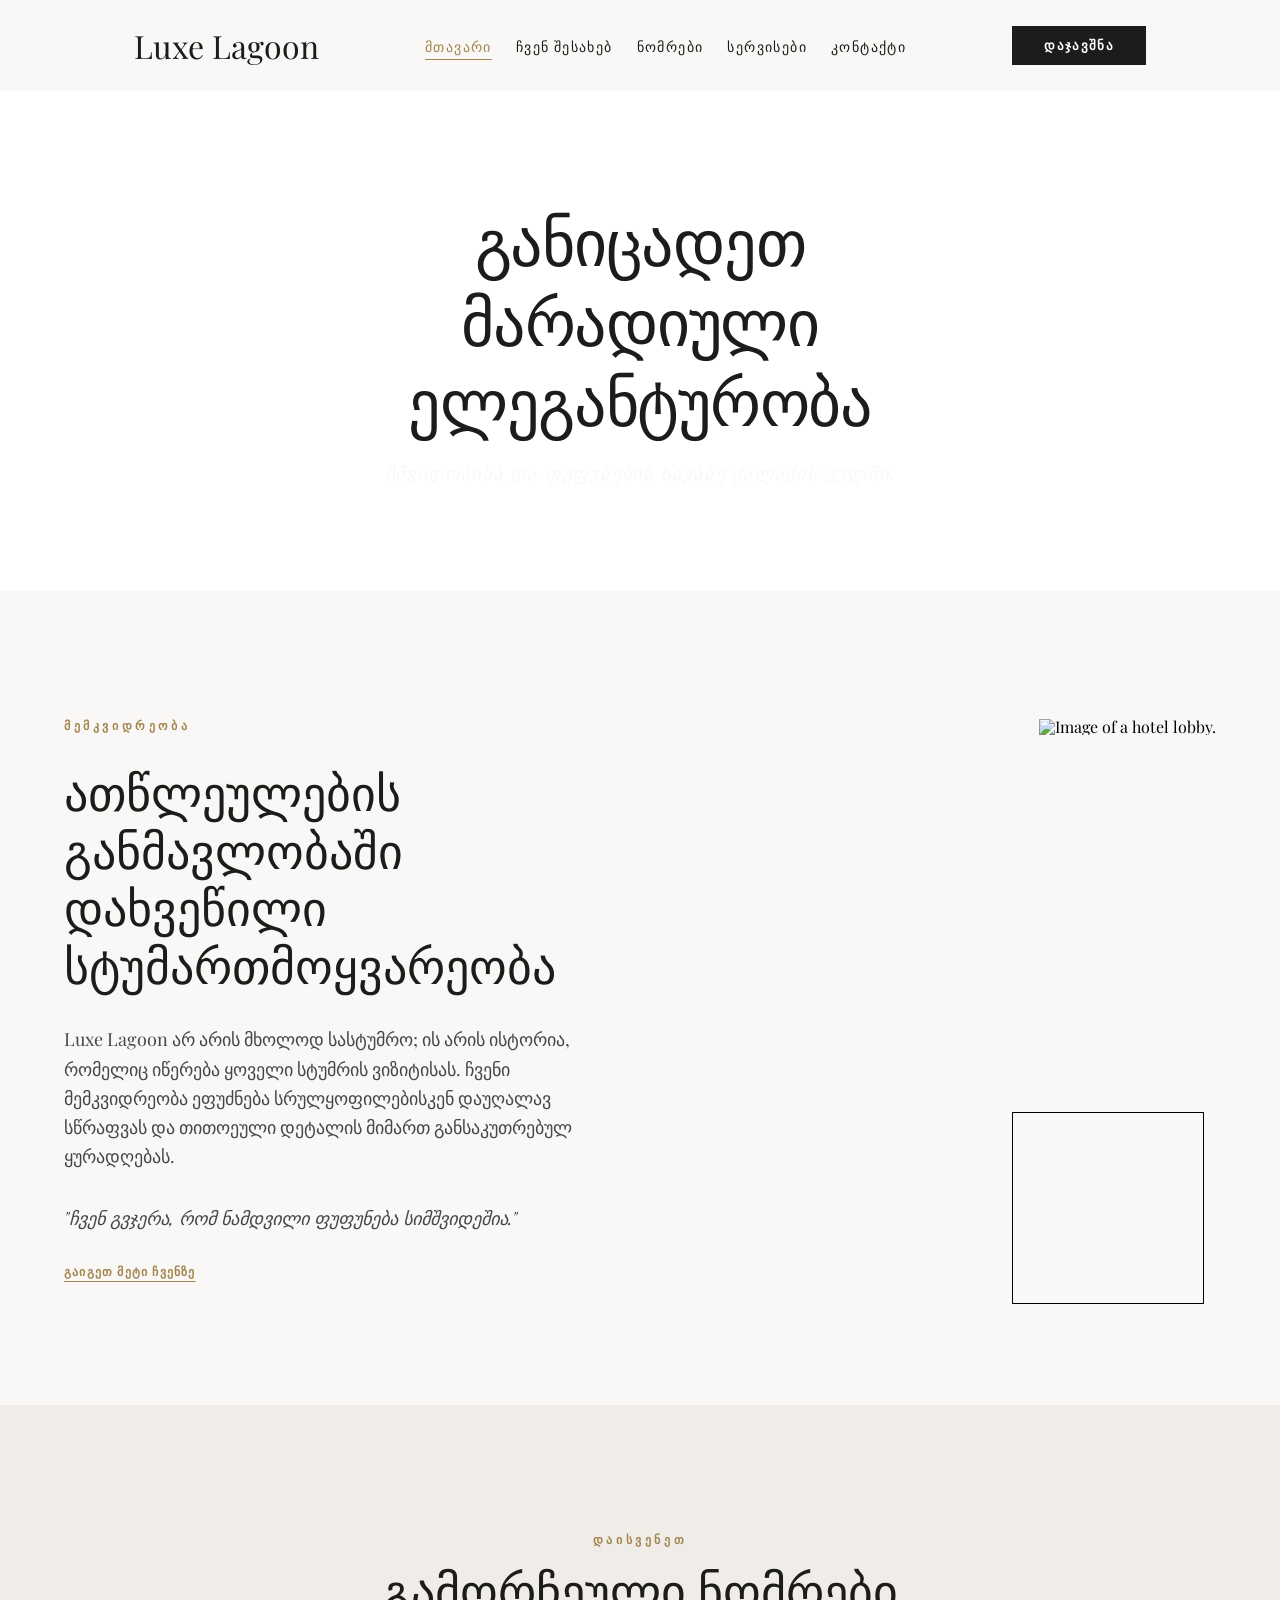
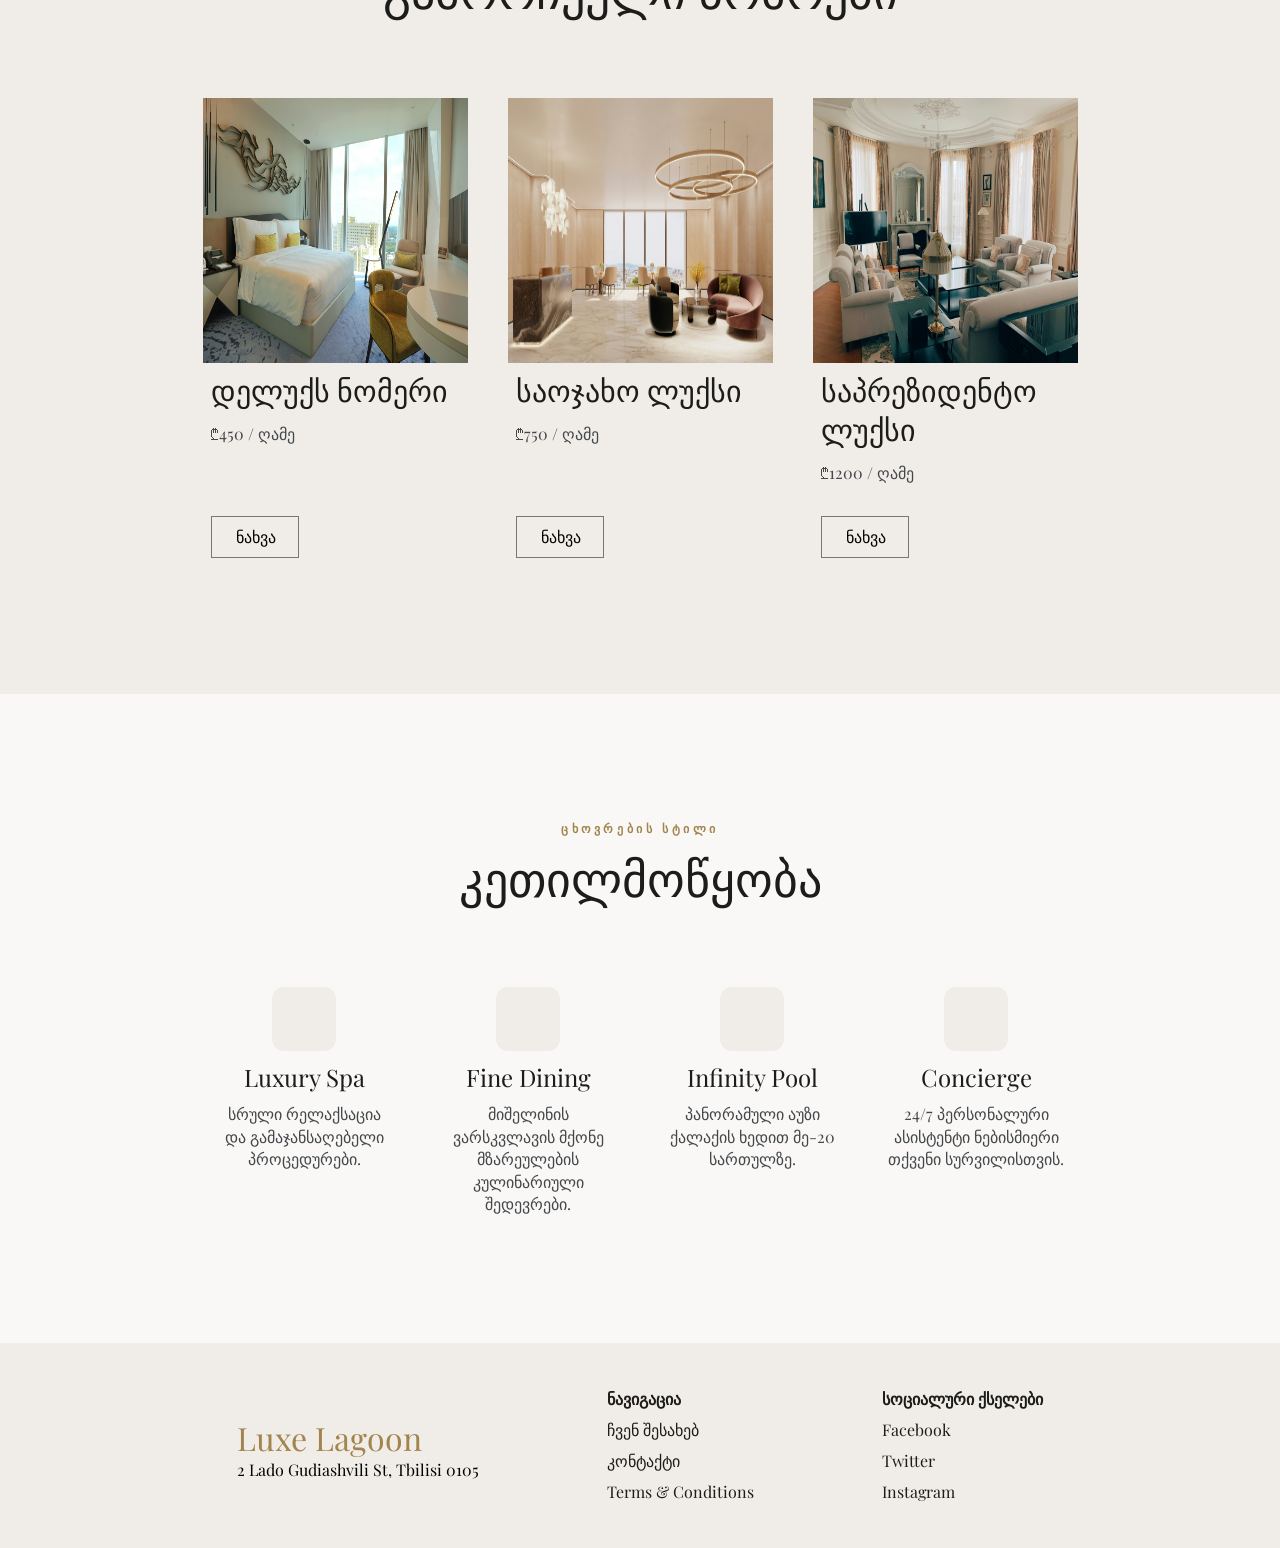
==== commit cf8593ac: "added values section for the about us html page" ====
--- a/index.html
+++ b/index.html
@@ -13,6 +13,10 @@
     
     <link rel="icon" href="./images/tab-icon.svg" />
     <link
+    rel="stylesheet"
+    href="https://cdnjs.cloudflare.com/ajax/libs/animate.css/4.1.1/animate.min.css"
+  />
+    <link
       rel="stylesheet"
       href="https://cdnjs.cloudflare.com/ajax/libs/font-awesome/7.0.1/css/all.min.css"
     />
@@ -36,16 +40,16 @@
                 >
               </li>
               <li class="nav__list__item">
-                <a class="nav__link" href="">ჩვენ შესახებ</a>
-              </li>
-              <li class="nav__list__item">
-                <a class="nav__link" href="">ნომრები</a>
-              </li>
-              <li class="nav__list__item">
-                <a class="nav__link" href="">სერვისები</a>
-              </li>
-              <li class="nav__list__item">
-                <a class="nav__link" href="">კონტაქტი</a>
+                <a class="nav__link" href="./pages/about-us.html">ჩვენ შესახებ</a>
+              </li>
+              <li class="nav__list__item">
+                <a class="nav__link" href="./pages/rooms.html">ნომრები</a>
+              </li>
+              <li class="nav__list__item">
+                <a class="nav__link" href="./pages/services.html">სერვისები</a>
+              </li>
+              <li class="nav__list__item">
+                <a class="nav__link" href="./pages/contact.html">კონტაქტი</a>
               </li>
             </ul>
           </nav>
@@ -88,7 +92,7 @@
             <a href="./pages/about-us.html">გაიგეთ მეტი ჩვენზე</a>
           </div>
           <div class="about__image">
-            <img src="../images/aboutUs.jpg" alt="Image of a hotel lobby." />
+            <img src="./images/homepage/aboutUs.jpg" alt="Image of a hotel lobby." />
             <div class="about__image__decor"></div>
           </div>
         </div>
@@ -104,7 +108,7 @@
             <div class="room__card">
               <div class="room__image">
                 <img
-                  src="./images/room-card1.jpg"
+                  src="./images/homepage/room-card1.jpg"
                   alt="Image of a deluxe hotel room."
                 />
               </div>
@@ -119,7 +123,7 @@
             <div class="room__card">
               <div class="room__image">
                 <img
-                  src="./images/room-card2.jpg"
+                  src="./images/homepage/room-card2.jpg"
                   alt="Image of a family deluxe room."
                 />
               </div>
@@ -134,7 +138,7 @@
             <div class="room__card">
               <div class="room__image">
                 <img
-                  src="./images/room-card3.jpg"
+                  src="./images/homepage/room-card3.jpg"
                   alt="Image of a presidential suite."
                 />
               </div>
@@ -247,6 +251,9 @@
       </div>
     </footer>
 
+    <!-- SCROLL TO TOP BUTTON -->
+     <button id="scroll__btn" class="scroll__btn"><i class="fa-solid fa-angles-up"></i></button>
+
     <script src="./js/app.js"></script>
   </body>
 </html>
--- a/scss/main.css
+++ b/scss/main.css
@@ -1,5 +1,22 @@
 body {
   font-family: "Playfair Display";
+}
+
+.scroll__btn {
+  position: fixed;
+  bottom: 30px;
+  right: 30px;
+  border-radius: 50%;
+  padding: 1rem;
+  border: none;
+  background-color: rgb(163, 132, 77);
+  color: rgb(249, 248, 246);
+  font-size: 1.2rem;
+  cursor: pointer;
+  z-index: 99;
+  display: none;
+  animation: bounce;
+  animation-duration: 2s;
 }
 
 .main__header {
@@ -79,7 +96,7 @@
 }
 
 .hero__section {
-  background-image: url("../images/hero-background.jpg");
+  background-image: url("../images/homepage/hero-background.jpg");
   background-size: cover;
   background-position: center;
   height: 500px;
@@ -117,7 +134,8 @@
 }
 
 .about__image {
-  min-height: 700px;
+  min-height: -moz-max-content;
+  min-height: max-content;
   max-width: 400px;
   position: relative;
 }
@@ -148,6 +166,7 @@
   font-size: 12px;
   color: rgb(163, 132, 77);
   font-weight: bold;
+  cursor: default;
 }
 
 .about__description h2 {
@@ -178,8 +197,8 @@
 .about__image__decor {
   display: block;
   position: absolute;
-  left: -2.5rem;
-  bottom: 1rem;
+  left: -1.7rem;
+  bottom: -1.7rem;
   width: 12rem;
   height: 12rem;
   border: 1px solid;
@@ -227,6 +246,7 @@
   font-size: 12px;
   color: rgb(163, 132, 77);
   font-weight: bold;
+  cursor: default;
 }
 
 .rooms__title h2 {
@@ -327,7 +347,7 @@
 }
 
 .accomm__title h3 {
-  font-size: 48px;
+  font-size: 3rem;
   line-height: 1.2;
   color: #1C1C1A;
 }
@@ -337,6 +357,7 @@
   font-size: 12px;
   color: rgb(163, 132, 77);
   font-weight: bold;
+  cursor: default;
 }
 
 .accomm__cards {
@@ -364,6 +385,13 @@
   color: rgb(163, 132, 77);
   font-size: 2.25rem;
   line-height: 2.5rem;
+  transition: 0.3s;
+}
+
+.accomm__icon:hover {
+  background-color: rgb(163, 132, 77);
+  color: rgb(249, 248, 246);
+  transform: scale(1.1);
 }
 
 .accomm__desc {
@@ -427,6 +455,97 @@
   color: #1C1C1A;
   font-weight: bold;
   cursor: default;
+}
+
+.about-hero__section {
+  background-image: url("../images/about-us/aboutus-hero__background.jpg");
+}
+
+.page-hero__title {
+  color: white;
+}
+
+.about-values__section {
+  background-color: rgb(240, 237, 233, var(--tw-bg-opacity, 1));
+  padding: 8rem 4rem;
+  display: flex;
+  align-items: center;
+  justify-content: center;
+  gap: 15px;
+}
+
+.values__container {
+  display: flex;
+  align-items: center;
+  justify-content: center;
+  gap: 3rem;
+  flex-direction: column;
+}
+
+.values__title {
+  text-align: center;
+}
+
+.values__title span {
+  letter-spacing: 0.3em;
+  font-size: 12px;
+  color: rgb(163, 132, 77);
+  font-weight: bold;
+  cursor: default;
+}
+
+.values__title h2 {
+  font-size: 3rem;
+  line-height: 1.2;
+  color: #1C1C1A;
+}
+
+.values__cards {
+  display: grid;
+  grid-template-columns: repeat(3, minmax(0, 1fr));
+  -moz-column-gap: 3rem;
+       column-gap: 3rem;
+  text-align: center;
+}
+
+.values__card {
+  padding: 3rem;
+  display: flex;
+  align-items: center;
+  justify-content: center;
+  gap: 1.5rem;
+  flex-direction: column;
+  background-color: white;
+  cursor: default;
+  transition: 0.3s;
+}
+
+.values__card:hover {
+  transform: translateY(-7px);
+}
+
+.values__icon {
+  font-size: 2.8rem;
+  color: rgb(163, 132, 77);
+}
+
+.values__desc {
+  display: flex;
+  align-items: center;
+  justify-content: center;
+  gap: 15px;
+  flex-direction: column;
+}
+
+.values__desc h3 {
+  font-size: 2rem;
+  line-height: 1.3;
+  color: #1C1C1A;
+}
+
+.values__desc p {
+  line-height: 1.6;
+  color: rgb(68, 71, 74);
 }
 
 @media (max-width: 1140px) {
@@ -463,6 +582,15 @@
   }
   .about__image__decor {
     display: none;
+  }
+  .values__desc h3 {
+    font-size: 1.6rem;
+  }
+  .values__desc p {
+    font-size: 0.7rem;
+  }
+  .values__title h2 {
+    font-size: 2.5rem;
   }
 }
 @media (max-width: 834px) {
@@ -530,6 +658,13 @@
   .footer__list__item {
     font-size: 14px;
   }
+  .values__cards {
+    grid-template-columns: 1fr;
+    row-gap: 2rem;
+  }
+  .values__desc p {
+    font-size: 0.9rem;
+  }
 }
 @media (max-width: 480px) {
   .logo__title {
@@ -557,6 +692,14 @@
   .footer__title {
     text-align: center;
   }
+  .scroll__btn {
+    padding: 0.5rem;
+    font-size: 0.8rem;
+  }
+  .values__title h2 {
+    font-size: 1.5rem;
+    margin-top: 1rem;
+  }
 }
 @media (max-width: 320px) {
   .logo__title {
@@ -580,4 +723,54 @@
   .about__description a {
     font-size: 0.6rem;
   }
+  .room__desc__text h3 {
+    font-size: 1.3rem;
+  }
+  .rooms__title h2 {
+    font-size: 1.5rem;
+  }
+  .room__btn {
+    padding: 0.5rem 1rem;
+    text-align: center;
+  }
+  .room__card {
+    max-width: 200px;
+  }
+  .room__image {
+    max-height: 150px;
+    max-width: 200px;
+    -o-object-fit: contain;
+       object-fit: contain;
+  }
+  .accomm__title span {
+    font-size: 0.4rem;
+  }
+  .accomm__title h3 {
+    font-size: 1.3rem;
+  }
+  .accomm__icon {
+    padding: 1.5rem;
+    font-size: 1.5rem;
+  }
+  .accomm__desc h4 {
+    font-size: 1rem;
+  }
+  .accomm__desc p {
+    font-size: 0.8rem;
+  }
+  .values__desc h3 {
+    font-size: 1rem;
+  }
+  .values__desc p {
+    font-size: 0.5rem;
+  }
+  .values__icon {
+    font-size: 1.5rem;
+  }
+  .values__title h2 {
+    font-size: 1.2rem;
+  }
+  .values__title span {
+    font-size: 0.5rem;
+  }
 }/*# sourceMappingURL=main.css.map */
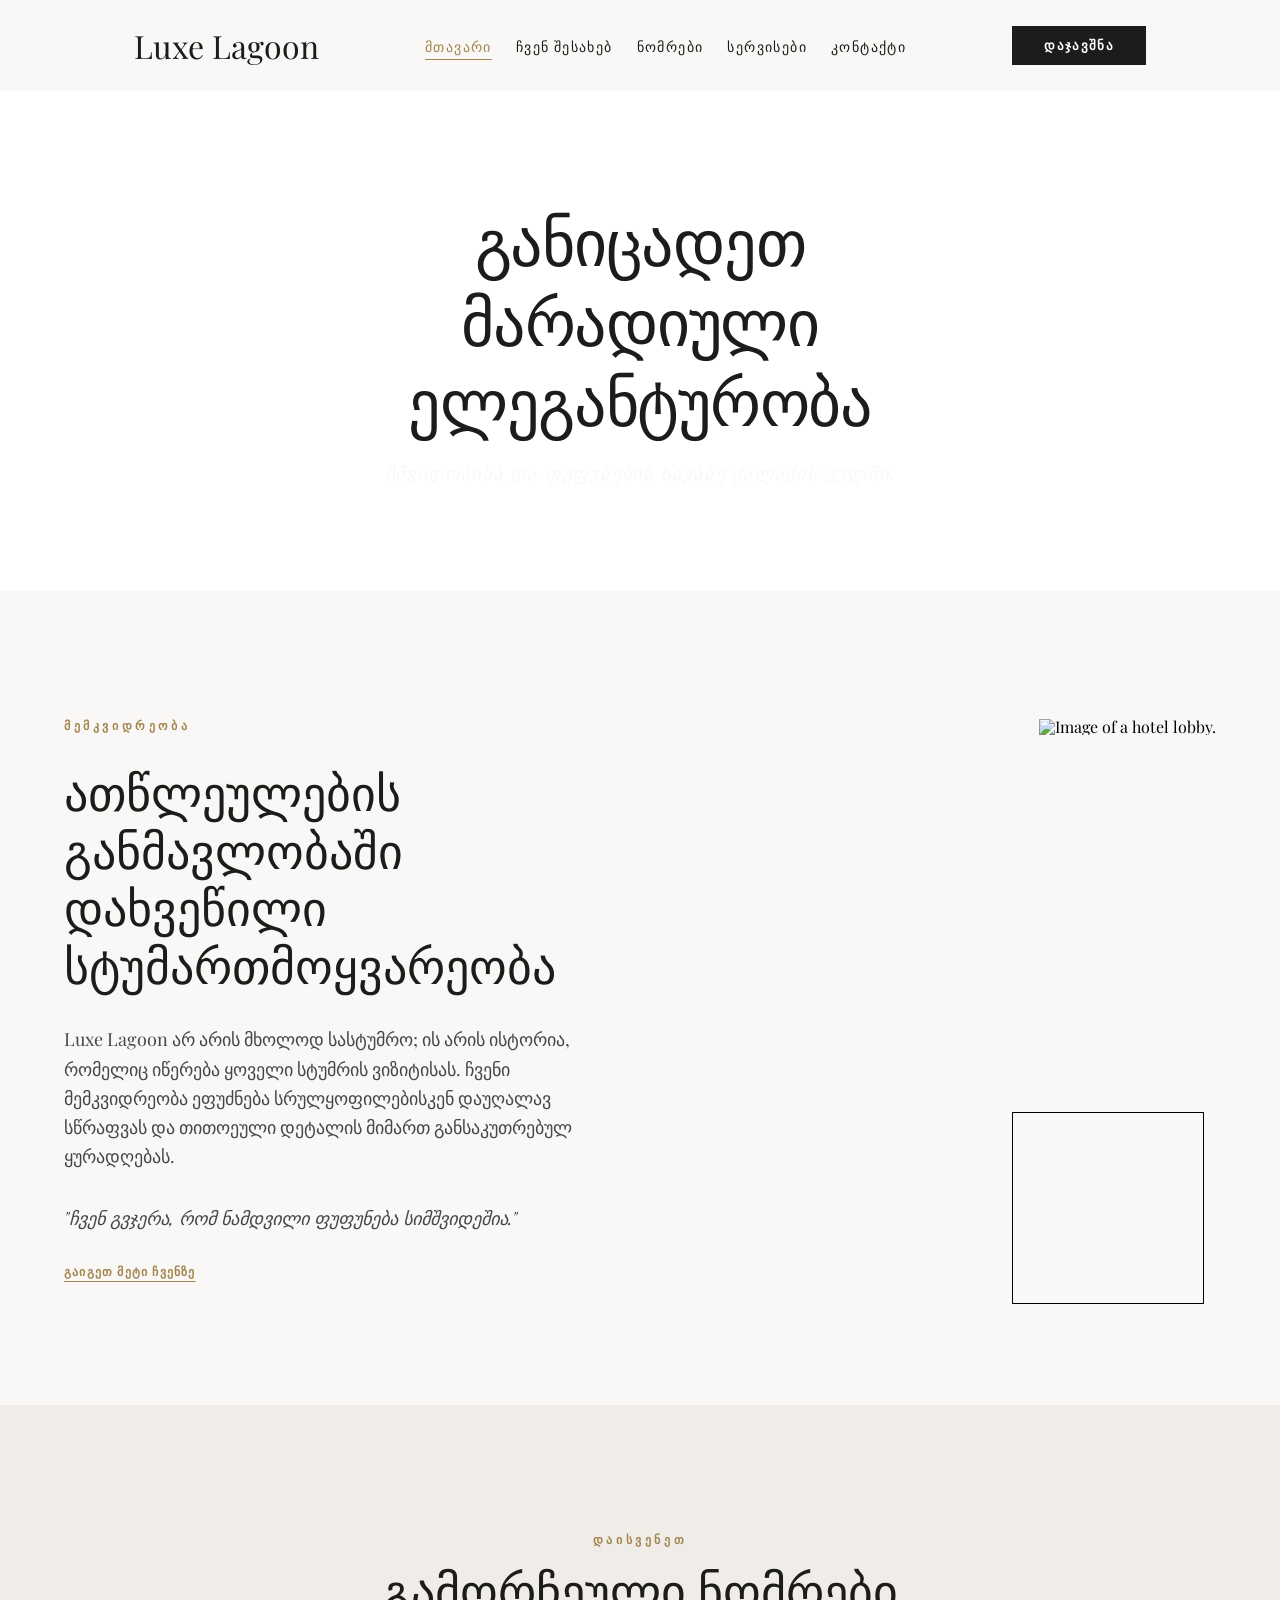
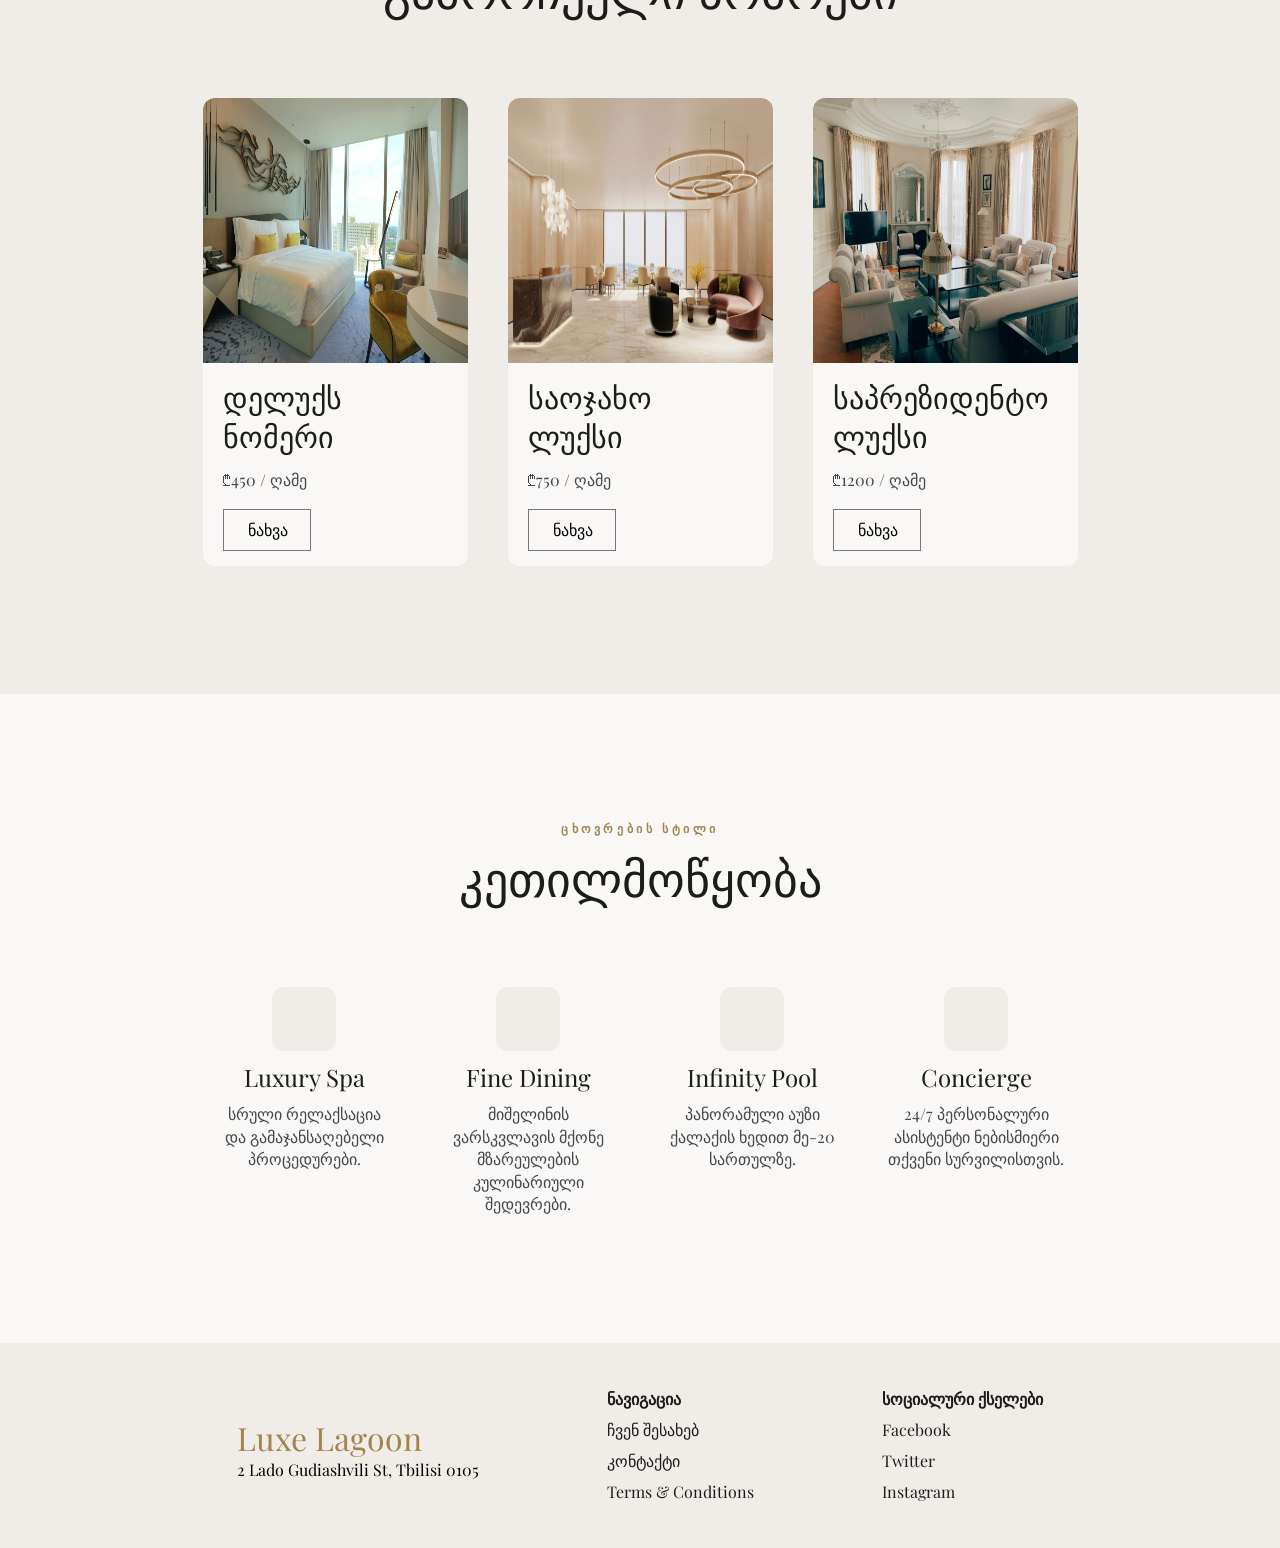
==== commit 2be4eda3: "changed lang attr to "ka", put css code through autoprefixer" ====
--- a/index.html
+++ b/index.html
@@ -1,5 +1,5 @@
 <!doctype html>
-<html lang="en">
+<html lang="ka">
   <head>
     <meta charset="UTF-8" />
     <meta name="viewport" content="width=device-width, initial-scale=1.0" />
--- a/scss/main.css
+++ b/scss/main.css
@@ -1,3 +1,10 @@
+/*
+* Prefixed by https://autoprefixer.github.io
+* PostCSS: v8.5.15,
+* Autoprefixer: v10.5.0
+* Browsers: last 4 version
+*/
+
 body {
   font-family: "Playfair Display";
 }
@@ -15,8 +22,10 @@
   cursor: pointer;
   z-index: 99;
   display: none;
-  animation: bounce;
-  animation-duration: 2s;
+  -webkit-animation: bounce;
+          animation: bounce;
+  -webkit-animation-duration: 2s;
+          animation-duration: 2s;
 }
 
 .main__header {
@@ -31,29 +40,43 @@
 .header__container {
   max-width: 1140px;
   padding: 26px 64px;
-  display: flex;
-  align-items: center;
-  justify-content: space-between;
+  display: -webkit-box;
+  display: -ms-flexbox;
+  display: flex;
+  -webkit-box-align: center;
+      -ms-flex-align: center;
+          align-items: center;
+  -webkit-box-pack: justify;
+      -ms-flex-pack: justify;
+          justify-content: space-between;
   gap: 0;
   margin: 0 auto;
 }
 
 .nav__list {
-  display: flex;
-  align-items: center;
-  justify-content: center;
+  display: -webkit-box;
+  display: -ms-flexbox;
+  display: flex;
+  -webkit-box-align: center;
+      -ms-flex-align: center;
+          align-items: center;
+  -webkit-box-pack: center;
+      -ms-flex-pack: center;
+          justify-content: center;
   gap: 24px;
 }
 
 .logo__title {
   color: #1C1C1A;
   font-size: 32px;
+  -webkit-transition: 0.3s;
   transition: 0.3s;
 }
 
 .nav__link {
   color: #1C1C1A;
   font-size: 14px;
+  -webkit-transition: 0.3s;
   transition: 0.3s;
   letter-spacing: 0.1em;
 }
@@ -76,6 +99,7 @@
   cursor: pointer;
   letter-spacing: 0.1em;
   font-weight: bold;
+  -webkit-transition: 0.3s;
   transition: 0.3s;
 }
 
@@ -85,7 +109,10 @@
 
 .burger__menu {
   display: none;
-  flex-direction: column;
+  -webkit-box-orient: vertical;
+  -webkit-box-direction: normal;
+      -ms-flex-direction: column;
+          flex-direction: column;
   gap: 4px;
 }
 
@@ -107,7 +134,9 @@
   position: absolute;
   top: 50%;
   left: 50%;
-  transform: translate(-50%, -50%);
+  -webkit-transform: translate(-50%, -50%);
+      -ms-transform: translate(-50%, -50%);
+          transform: translate(-50%, -50%);
   text-align: center;
 }
 
@@ -135,6 +164,7 @@
 
 .about__image {
   min-height: -moz-max-content;
+  min-height: -webkit-max-content;
   min-height: max-content;
   max-width: 400px;
   position: relative;
@@ -149,13 +179,22 @@
 
 .about__container {
   margin: auto;
-  display: flex;
-  justify-content: space-between;
+  display: -webkit-box;
+  display: -ms-flexbox;
+  display: flex;
+  -webkit-box-pack: justify;
+      -ms-flex-pack: justify;
+          justify-content: space-between;
 }
 
 .about__description {
-  display: flex;
-  flex-direction: column;
+  display: -webkit-box;
+  display: -ms-flexbox;
+  display: flex;
+  -webkit-box-orient: vertical;
+  -webkit-box-direction: normal;
+      -ms-flex-direction: column;
+          flex-direction: column;
   max-width: 528px;
   text-align: left;
   gap: 2rem;
@@ -173,6 +212,7 @@
   font-size: 3rem;
   line-height: 1.2;
   color: #1C1C1A;
+  cursor: default;
 }
 
 .about__description p {
@@ -202,7 +242,23 @@
   width: 12rem;
   height: 12rem;
   border: 1px solid;
-  animation: boxAnimation 6s infinite ease;
+  -webkit-animation: boxAnimation 6s infinite ease;
+          animation: boxAnimation 6s infinite ease;
+}
+
+@-webkit-keyframes boxAnimation {
+  0% {
+    border-color: rgb(148, 19, 19);
+  }
+  25% {
+    border-color: rgb(163, 132, 77);
+  }
+  50% {
+    border-color: rgb(12, 12, 86);
+  }
+  100% {
+    border-color: rgb(4, 89, 4);
+  }
 }
 
 @keyframes boxAnimation {
@@ -226,19 +282,37 @@
 }
 
 .rooms__container {
-  display: flex;
-  align-items: center;
-  justify-content: center;
+  display: -webkit-box;
+  display: -ms-flexbox;
+  display: flex;
+  -webkit-box-align: center;
+      -ms-flex-align: center;
+          align-items: center;
+  -webkit-box-pack: center;
+      -ms-flex-pack: center;
+          justify-content: center;
   gap: 5rem;
-  flex-direction: column;
+  -webkit-box-orient: vertical;
+  -webkit-box-direction: normal;
+      -ms-flex-direction: column;
+          flex-direction: column;
 }
 
 .rooms__title {
-  display: flex;
-  align-items: center;
-  justify-content: center;
+  display: -webkit-box;
+  display: -ms-flexbox;
+  display: flex;
+  -webkit-box-align: center;
+      -ms-flex-align: center;
+          align-items: center;
+  -webkit-box-pack: center;
+      -ms-flex-pack: center;
+          justify-content: center;
   gap: 1rem;
-  flex-direction: column;
+  -webkit-box-orient: vertical;
+  -webkit-box-direction: normal;
+      -ms-flex-direction: column;
+          flex-direction: column;
 }
 
 .rooms__title span {
@@ -253,20 +327,32 @@
   font-size: 3rem;
   line-height: 1.2;
   color: #1C1C1A;
+  cursor: default;
 }
 
 .room__cards {
+  display: -ms-grid;
   display: grid;
+  -ms-grid-columns: 1fr 40px 1fr 40px 1fr;
   grid-template-columns: repeat(3, 1fr);
   -moz-column-gap: 40px;
-       column-gap: 40px;
+       -webkit-column-gap: 40px;
+          column-gap: 40px;
 }
 
 .room__card {
   max-width: 265px;
-  min-height: 468px;
+  min-height: -moz-max-content;
+  min-height: -webkit-max-content;
+  min-height: max-content;
+  border-radius: 12px;
+  overflow: hidden;
+  -webkit-transition: 0.3s;
   transition: 0.3s;
-  justify-content: space-between;
+  -webkit-box-pack: justify;
+      -ms-flex-pack: justify;
+          justify-content: space-between;
+  background-color: rgb(249, 248, 246);
 }
 
 .room__image {
@@ -280,16 +366,29 @@
 }
 
 .room__desc {
-  display: flex;
-  flex-direction: column;
-  justify-content: space-between;
+  display: -webkit-box;
+  display: -ms-flexbox;
+  display: flex;
+  -webkit-box-orient: vertical;
+  -webkit-box-direction: normal;
+      -ms-flex-direction: column;
+          flex-direction: column;
+  -webkit-box-pack: justify;
+      -ms-flex-pack: justify;
+          justify-content: space-between;
   padding: 0.5rem;
   min-height: 203px;
+  padding: 15px 20px;
 }
 
 .room__desc__text {
-  display: flex;
-  flex-direction: column;
+  display: -webkit-box;
+  display: -ms-flexbox;
+  display: flex;
+  -webkit-box-orient: vertical;
+  -webkit-box-direction: normal;
+      -ms-flex-direction: column;
+          flex-direction: column;
   gap: 1rem;
 }
 
@@ -308,11 +407,15 @@
   max-width: 88px;
   padding: 0.75rem 1.5rem;
   border: 1px solid rgb(117, 119, 122);
+  -webkit-transition: 0.3s;
   transition: 0.3s;
+  text-align: center;
 }
 
 .room__card:hover {
-  transform: scale(1.1);
+  -webkit-transform: scale(1.1);
+      -ms-transform: scale(1.1);
+          transform: scale(1.1);
   background-color: rgb(249, 248, 246);
 }
 
@@ -322,34 +425,59 @@
 }
 
 .accommodation__section {
-  display: flex;
-  align-items: center;
-  justify-content: center;
+  display: -webkit-box;
+  display: -ms-flexbox;
+  display: flex;
+  -webkit-box-align: center;
+      -ms-flex-align: center;
+          align-items: center;
+  -webkit-box-pack: center;
+      -ms-flex-pack: center;
+          justify-content: center;
   gap: 0rem;
   background-color: rgb(249, 248, 246);
   padding: 8rem 4rem;
 }
 
 .accommodation__container {
-  display: flex;
-  align-items: center;
-  justify-content: center;
+  display: -webkit-box;
+  display: -ms-flexbox;
+  display: flex;
+  -webkit-box-align: center;
+      -ms-flex-align: center;
+          align-items: center;
+  -webkit-box-pack: center;
+      -ms-flex-pack: center;
+          justify-content: center;
   gap: 5rem;
-  flex-direction: column;
+  -webkit-box-orient: vertical;
+  -webkit-box-direction: normal;
+      -ms-flex-direction: column;
+          flex-direction: column;
 }
 
 .accomm__title {
-  display: flex;
-  align-items: center;
-  justify-content: center;
+  display: -webkit-box;
+  display: -ms-flexbox;
+  display: flex;
+  -webkit-box-align: center;
+      -ms-flex-align: center;
+          align-items: center;
+  -webkit-box-pack: center;
+      -ms-flex-pack: center;
+          justify-content: center;
   gap: 15px;
-  flex-direction: column;
+  -webkit-box-orient: vertical;
+  -webkit-box-direction: normal;
+      -ms-flex-direction: column;
+          flex-direction: column;
 }
 
 .accomm__title h3 {
   font-size: 3rem;
   line-height: 1.2;
   color: #1C1C1A;
+  cursor: default;
 }
 
 .accomm__title span {
@@ -361,20 +489,33 @@
 }
 
 .accomm__cards {
+  display: -ms-grid;
   display: grid;
+  -ms-grid-columns: 208px 1rem 208px 1rem 208px 1rem 208px;
   grid-template-columns: repeat(4, 208px);
   -moz-column-gap: 1rem;
-       column-gap: 1rem;
+       -webkit-column-gap: 1rem;
+          column-gap: 1rem;
 }
 
 .accomm__card {
   text-align: center;
-  display: flex;
-  align-items: center;
-  justify-content: center;
+  display: -webkit-box;
+  display: -ms-flexbox;
+  display: flex;
+  -webkit-box-align: center;
+      -ms-flex-align: center;
+          align-items: center;
+  -webkit-box-pack: center;
+      -ms-flex-pack: center;
+          justify-content: center;
   gap: 15px;
-  flex-direction: column;
+  -webkit-box-orient: vertical;
+  -webkit-box-direction: normal;
+      -ms-flex-direction: column;
+          flex-direction: column;
   height: -moz-max-content;
+  height: -webkit-max-content;
   height: max-content;
 }
 
@@ -385,21 +526,33 @@
   color: rgb(163, 132, 77);
   font-size: 2.25rem;
   line-height: 2.5rem;
+  -webkit-transition: 0.3s;
   transition: 0.3s;
 }
 
 .accomm__icon:hover {
   background-color: rgb(163, 132, 77);
   color: rgb(249, 248, 246);
-  transform: scale(1.1);
+  -webkit-transform: scale(1.1);
+      -ms-transform: scale(1.1);
+          transform: scale(1.1);
 }
 
 .accomm__desc {
-  display: flex;
-  align-items: center;
-  justify-content: center;
+  display: -webkit-box;
+  display: -ms-flexbox;
+  display: flex;
+  -webkit-box-align: center;
+      -ms-flex-align: center;
+          align-items: center;
+  -webkit-box-pack: center;
+      -ms-flex-pack: center;
+          justify-content: center;
   gap: 15px;
-  flex-direction: column;
+  -webkit-box-orient: vertical;
+  -webkit-box-direction: normal;
+      -ms-flex-direction: column;
+          flex-direction: column;
   padding: 0 1rem;
   color: rgb(68, 71, 74);
   line-height: 1.4rem;
@@ -413,32 +566,55 @@
 .footer {
   background-color: rgb(240, 237, 233, var(--tw-bg-opacity, 1));
   padding: 3rem 1.5rem;
-  display: flex;
-  align-items: center;
-  justify-content: center;
+  display: -webkit-box;
+  display: -ms-flexbox;
+  display: flex;
+  -webkit-box-align: center;
+      -ms-flex-align: center;
+          align-items: center;
+  -webkit-box-pack: center;
+      -ms-flex-pack: center;
+          justify-content: center;
   gap: 15px;
 }
 
 .footer__container {
-  display: flex;
-  align-items: center;
-  justify-content: center;
+  display: -webkit-box;
+  display: -ms-flexbox;
+  display: flex;
+  -webkit-box-align: center;
+      -ms-flex-align: center;
+          align-items: center;
+  -webkit-box-pack: center;
+      -ms-flex-pack: center;
+          justify-content: center;
   gap: 8rem;
 }
 
 .footer__card {
-  display: flex;
-  flex-direction: column;
+  display: -webkit-box;
+  display: -ms-flexbox;
+  display: flex;
+  -webkit-box-orient: vertical;
+  -webkit-box-direction: normal;
+      -ms-flex-direction: column;
+          flex-direction: column;
 }
 
 .footer__list {
+  display: -webkit-box;
+  display: -ms-flexbox;
   display: flex;
   gap: 15px;
-  flex-direction: column;
+  -webkit-box-orient: vertical;
+  -webkit-box-direction: normal;
+      -ms-flex-direction: column;
+          flex-direction: column;
 }
 
 .footer__link {
   color: #1C1C1A;
+  -webkit-transition: 0.3s;
   transition: 0.3s;
 }
 
@@ -461,25 +637,40 @@
   background-image: url("../images/about-us/aboutus-hero__background.jpg");
 }
 
-.page-hero__title {
+.about-hero__title {
   color: white;
 }
 
 .about-values__section {
   background-color: rgb(240, 237, 233, var(--tw-bg-opacity, 1));
   padding: 8rem 4rem;
-  display: flex;
-  align-items: center;
-  justify-content: center;
+  display: -webkit-box;
+  display: -ms-flexbox;
+  display: flex;
+  -webkit-box-align: center;
+      -ms-flex-align: center;
+          align-items: center;
+  -webkit-box-pack: center;
+      -ms-flex-pack: center;
+          justify-content: center;
   gap: 15px;
 }
 
 .values__container {
-  display: flex;
-  align-items: center;
-  justify-content: center;
+  display: -webkit-box;
+  display: -ms-flexbox;
+  display: flex;
+  -webkit-box-align: center;
+      -ms-flex-align: center;
+          align-items: center;
+  -webkit-box-pack: center;
+      -ms-flex-pack: center;
+          justify-content: center;
   gap: 3rem;
-  flex-direction: column;
+  -webkit-box-orient: vertical;
+  -webkit-box-direction: normal;
+      -ms-flex-direction: column;
+          flex-direction: column;
 }
 
 .values__title {
@@ -498,30 +689,46 @@
   font-size: 3rem;
   line-height: 1.2;
   color: #1C1C1A;
+  cursor: default;
 }
 
 .values__cards {
+  display: -ms-grid;
   display: grid;
+  -ms-grid-columns: minmax(0, 1fr) 3rem minmax(0, 1fr) 3rem minmax(0, 1fr);
   grid-template-columns: repeat(3, minmax(0, 1fr));
   -moz-column-gap: 3rem;
-       column-gap: 3rem;
+       -webkit-column-gap: 3rem;
+          column-gap: 3rem;
   text-align: center;
 }
 
 .values__card {
   padding: 3rem;
-  display: flex;
-  align-items: center;
-  justify-content: center;
+  display: -webkit-box;
+  display: -ms-flexbox;
+  display: flex;
+  -webkit-box-align: center;
+      -ms-flex-align: center;
+          align-items: center;
+  -webkit-box-pack: center;
+      -ms-flex-pack: center;
+          justify-content: center;
   gap: 1.5rem;
-  flex-direction: column;
+  -webkit-box-orient: vertical;
+  -webkit-box-direction: normal;
+      -ms-flex-direction: column;
+          flex-direction: column;
   background-color: white;
   cursor: default;
+  -webkit-transition: 0.3s;
   transition: 0.3s;
 }
 
 .values__card:hover {
-  transform: translateY(-7px);
+  -webkit-transform: translateY(-7px);
+      -ms-transform: translateY(-7px);
+          transform: translateY(-7px);
 }
 
 .values__icon {
@@ -530,11 +737,20 @@
 }
 
 .values__desc {
-  display: flex;
-  align-items: center;
-  justify-content: center;
+  display: -webkit-box;
+  display: -ms-flexbox;
+  display: flex;
+  -webkit-box-align: center;
+      -ms-flex-align: center;
+          align-items: center;
+  -webkit-box-pack: center;
+      -ms-flex-pack: center;
+          justify-content: center;
   gap: 15px;
-  flex-direction: column;
+  -webkit-box-orient: vertical;
+  -webkit-box-direction: normal;
+      -ms-flex-direction: column;
+          flex-direction: column;
 }
 
 .values__desc h3 {
@@ -548,6 +764,1314 @@
   color: rgb(68, 71, 74);
 }
 
+.about-staff__section {
+  background-color: rgb(249, 248, 246);
+  padding: 8rem 4rem;
+  display: -webkit-box;
+  display: -ms-flexbox;
+  display: flex;
+  -webkit-box-align: center;
+      -ms-flex-align: center;
+          align-items: center;
+  -webkit-box-pack: center;
+      -ms-flex-pack: center;
+          justify-content: center;
+  gap: 15px;
+}
+
+.staff__cards {
+  display: -ms-grid;
+  display: grid;
+  -ms-grid-columns: minmax(0, 1fr) 3rem minmax(0, 1fr) 3rem minmax(0, 1fr);
+  grid-template-columns: repeat(3, minmax(0, 1fr));
+  -moz-column-gap: 3rem;
+       -webkit-column-gap: 3rem;
+          column-gap: 3rem;
+}
+
+.staff__container {
+  display: -webkit-box;
+  display: -ms-flexbox;
+  display: flex;
+  -webkit-box-align: center;
+      -ms-flex-align: center;
+          align-items: center;
+  -webkit-box-pack: center;
+      -ms-flex-pack: center;
+          justify-content: center;
+  gap: 3rem;
+  -webkit-box-orient: vertical;
+  -webkit-box-direction: normal;
+      -ms-flex-direction: column;
+          flex-direction: column;
+}
+
+.staff__title {
+  display: -webkit-box;
+  display: -ms-flexbox;
+  display: flex;
+  -webkit-box-align: center;
+      -ms-flex-align: center;
+          align-items: center;
+  -webkit-box-pack: center;
+      -ms-flex-pack: center;
+          justify-content: center;
+  gap: 15px;
+  -webkit-box-orient: vertical;
+  -webkit-box-direction: normal;
+      -ms-flex-direction: column;
+          flex-direction: column;
+  text-align: center;
+}
+
+.staff__title h3 {
+  font-size: 3rem;
+  line-height: 1.2;
+  color: #1C1C1A;
+  cursor: default;
+}
+
+.staff__title span {
+  letter-spacing: 0.3em;
+  font-size: 12px;
+  color: rgb(163, 132, 77);
+  font-weight: bold;
+  cursor: default;
+}
+
+.staff__card {
+  max-width: 363px;
+  -webkit-transition: 0.3s;
+  transition: 0.3s;
+}
+
+.staff__card:hover {
+  -webkit-transform: scale(1.1);
+      -ms-transform: scale(1.1);
+          transform: scale(1.1);
+}
+
+.staff__img {
+  height: 363px;
+}
+
+.staff__img img {
+  -o-object-fit: cover;
+     object-fit: cover;
+  width: 100%;
+  height: 100%;
+  -webkit-filter: grayscale(100%);
+          filter: grayscale(100%);
+  -webkit-transition: 0.3s;
+  transition: 0.3s;
+}
+
+.staff__img img:hover {
+  -webkit-filter: grayscale(0%);
+          filter: grayscale(0%);
+}
+
+.staff__info {
+  padding: 2rem 0;
+  display: -webkit-box;
+  display: -ms-flexbox;
+  display: flex;
+  -webkit-box-align: center;
+      -ms-flex-align: center;
+          align-items: center;
+  -webkit-box-pack: center;
+      -ms-flex-pack: center;
+          justify-content: center;
+  gap: 15px;
+  -webkit-box-orient: vertical;
+  -webkit-box-direction: normal;
+      -ms-flex-direction: column;
+          flex-direction: column;
+  text-align: center;
+}
+
+.staff__info h4 {
+  font-size: 2rem;
+}
+
+.staff__info span {
+  letter-spacing: 0.3em;
+  font-size: 12px;
+  color: rgb(163, 132, 77);
+  font-weight: bold;
+  cursor: default;
+}
+
+.about-quote__section {
+  padding: 10rem 8rem;
+  background-color: #121212;
+  color: white;
+  display: -webkit-box;
+  display: -ms-flexbox;
+  display: flex;
+  -webkit-box-align: center;
+      -ms-flex-align: center;
+          align-items: center;
+  -webkit-box-pack: center;
+      -ms-flex-pack: center;
+          justify-content: center;
+  gap: 15px;
+  background-image: -webkit-gradient(linear, right bottom, left top, from(rgba(163, 131, 77, 0.911)), color-stop(#121212), color-stop(#121212), color-stop(#121212), color-stop(#121212), to(rgba(163, 131, 77, 0.911)));
+  background-image: linear-gradient(to top left, rgba(163, 131, 77, 0.911), #121212, #121212, #121212, #121212, rgba(163, 131, 77, 0.911));
+}
+
+.quote__container {
+  display: -webkit-box;
+  display: -ms-flexbox;
+  display: flex;
+  -webkit-box-align: center;
+      -ms-flex-align: center;
+          align-items: center;
+  -webkit-box-pack: center;
+      -ms-flex-pack: center;
+          justify-content: center;
+  gap: 2rem;
+  -webkit-box-orient: vertical;
+  -webkit-box-direction: normal;
+      -ms-flex-direction: column;
+          flex-direction: column;
+  text-align: center;
+}
+
+.quote__icon {
+  font-size: 5rem;
+  color: rgb(163, 132, 77);
+}
+
+.quote p {
+  font-size: 1.9rem;
+  font-style: italic;
+  line-height: 1.375;
+}
+
+.quote__author span {
+  letter-spacing: 0.3em;
+  font-size: 12px;
+  color: rgb(163, 132, 77);
+  font-weight: bold;
+  cursor: default;
+}
+
+.rooms-hero__section {
+  background-image: url("../images/rooms-page/rooms-hero__background.jpg");
+}
+
+.rooms-hero__title {
+  color: white;
+}
+
+.room__section {
+  background-color: rgb(249, 248, 246);
+  padding: 8rem 4rem;
+  max-width: 100vw;
+  display: -webkit-box;
+  display: -ms-flexbox;
+  display: flex;
+  -webkit-box-align: center;
+      -ms-flex-align: center;
+          align-items: center;
+  -webkit-box-pack: center;
+      -ms-flex-pack: center;
+          justify-content: center;
+  gap: 15px;
+}
+
+.room__container {
+  display: -webkit-box;
+  display: -ms-flexbox;
+  display: flex;
+  -webkit-box-align: center;
+      -ms-flex-align: center;
+          align-items: center;
+  -webkit-box-pack: center;
+      -ms-flex-pack: center;
+          justify-content: center;
+  gap: 5rem;
+  -webkit-box-orient: vertical;
+  -webkit-box-direction: normal;
+      -ms-flex-direction: column;
+          flex-direction: column;
+  margin: 0 auto;
+}
+
+.room__title h2 {
+  font-size: 3rem;
+  line-height: 1.2;
+  color: #1C1C1A;
+  cursor: default;
+  position: relative;
+  -webkit-text-decoration: underline rgb(163, 132, 77) 1px;
+          text-decoration: underline rgb(163, 132, 77) 1px;
+  text-underline-offset: 1rem;
+  text-align: center;
+}
+
+.room__img1 {
+  background-image: url("../images/homepage/room-card1.jpg");
+}
+
+.room__img2 {
+  background-image: url("../images/homepage/room-card2.jpg");
+}
+
+.room__img3 {
+  background-image: url("../images/homepage/room-card3.jpg");
+}
+
+.room__img {
+  background-size: cover;
+  background-position: center;
+  max-width: 350px;
+  min-height: 340px;
+  -o-object-fit: cover;
+     object-fit: cover;
+}
+
+.room__numbers {
+  display: -ms-grid;
+  display: grid;
+  -ms-grid-columns: minmax(0, 1fr) 3rem minmax(0, 1fr) 3rem minmax(0, 1fr);
+  grid-template-columns: repeat(3, minmax(0, 1fr));
+  -moz-column-gap: 3rem;
+       -webkit-column-gap: 3rem;
+          column-gap: 3rem;
+  margin: 0 auto;
+}
+
+.room__number {
+  background-color: white;
+  -webkit-transition: 0.3s;
+  transition: 0.3s;
+}
+
+.room__number:hover {
+  -webkit-transform: translateY(-5px);
+      -ms-transform: translateY(-5px);
+          transform: translateY(-5px);
+  -webkit-box-shadow: 5px 10px 18px rgb(163, 132, 77);
+          box-shadow: 5px 10px 18px rgb(163, 132, 77);
+}
+
+.room__info {
+  display: -webkit-box;
+  display: -ms-flexbox;
+  display: flex;
+  -webkit-box-pack: justify;
+      -ms-flex-pack: justify;
+          justify-content: space-between;
+  -webkit-box-orient: vertical;
+  -webkit-box-direction: normal;
+      -ms-flex-direction: column;
+          flex-direction: column;
+  -webkit-box-align: start;
+      -ms-flex-align: start;
+          align-items: flex-start;
+  gap: 1.5rem;
+  max-width: 350px;
+  padding: 2rem;
+}
+
+.room__info__title {
+  display: -webkit-box;
+  display: -ms-flexbox;
+  display: flex;
+  gap: 2rem;
+}
+
+.room__info__title h3 {
+  font-size: 2rem;
+}
+
+.room__info__title span {
+  letter-spacing: 0.3em;
+  font-size: 12px;
+  color: rgb(163, 132, 77);
+  font-weight: bold;
+  cursor: default;
+}
+
+.room__description p {
+  color: rgb(68, 71, 74);
+  text-align: center;
+}
+
+.room__icons {
+  display: -webkit-box;
+  display: -ms-flexbox;
+  display: flex;
+  -webkit-box-align: center;
+      -ms-flex-align: center;
+          align-items: center;
+  -webkit-box-pack: center;
+      -ms-flex-pack: center;
+          justify-content: center;
+  gap: 15px;
+  margin: 0 auto;
+}
+
+.room__icon {
+  display: -webkit-box;
+  display: -ms-flexbox;
+  display: flex;
+  -webkit-box-align: center;
+      -ms-flex-align: center;
+          align-items: center;
+  -webkit-box-pack: center;
+      -ms-flex-pack: center;
+          justify-content: center;
+  gap: 8px;
+  -webkit-box-orient: vertical;
+  -webkit-box-direction: normal;
+      -ms-flex-direction: column;
+          flex-direction: column;
+  color: rgb(163, 132, 77);
+  font-size: 1.4rem;
+}
+
+.room__icon span {
+  color: #1C1C1A;
+  font-size: 0.7rem;
+}
+
+.room__details {
+  margin: 0 auto;
+}
+
+.rm__btn {
+  padding: 0.4rem 0.9rem;
+  display: -webkit-box;
+  display: -ms-flexbox;
+  display: flex;
+  -webkit-box-align: center;
+      -ms-flex-align: center;
+          align-items: center;
+  -webkit-box-pack: center;
+      -ms-flex-pack: center;
+          justify-content: center;
+  gap: 15px;
+  background-color: rgb(249, 248, 246);
+  border: 1px solid rgb(240, 237, 233, var(--tw-bg-opacity, 1));
+  border-radius: 12px;
+  color: #1C1C1A;
+  font-size: 0.8rem;
+  -webkit-transition: 0.3s;
+  transition: 0.3s;
+  cursor: pointer;
+}
+
+.rm__btn:hover {
+  background-color: rgb(163, 132, 77);
+}
+
+.comfort__section {
+  background-color: rgb(240, 237, 233, var(--tw-bg-opacity, 1));
+  padding: 8rem 4rem;
+  max-width: 100vw;
+  display: -webkit-box;
+  display: -ms-flexbox;
+  display: flex;
+  -webkit-box-align: center;
+      -ms-flex-align: center;
+          align-items: center;
+  -webkit-box-pack: center;
+      -ms-flex-pack: center;
+          justify-content: center;
+  gap: 15px;
+}
+
+.comfort__container {
+  display: -ms-grid;
+  display: grid;
+  -ms-grid-columns: (1fr)[2];
+  grid-template-columns: repeat(2, 1fr);
+}
+
+.comfort__text {
+  display: -webkit-box;
+  display: -ms-flexbox;
+  display: flex;
+  -webkit-box-orient: vertical;
+  -webkit-box-direction: normal;
+      -ms-flex-direction: column;
+          flex-direction: column;
+  gap: 2rem;
+}
+
+.comfort__text span {
+  letter-spacing: 0.3em;
+  font-size: 12px;
+  color: rgb(163, 132, 77);
+  font-weight: bold;
+  cursor: default;
+}
+
+.comfort__text h3 {
+  font-size: 3rem;
+  line-height: 1.2;
+  color: #1C1C1A;
+  cursor: default;
+}
+
+.comfort__text p {
+  font-size: 18px;
+  color: rgb(68, 71, 74);
+  line-height: 1.2;
+}
+
+.comfort__icons {
+  display: -ms-grid;
+  display: grid;
+  -ms-grid-columns: (260px)[2];
+  grid-template-columns: repeat(2, 260px);
+  -ms-grid-rows: (48px)[3];
+  grid-template-rows: repeat(3, 48px);
+  -webkit-box-align: center;
+      -ms-flex-align: center;
+          align-items: center;
+}
+
+.comfort__icons > *:nth-child(1) {
+  -ms-grid-row: 1;
+  -ms-grid-column: 1;
+}
+
+.comfort__icons > *:nth-child(2) {
+  -ms-grid-row: 1;
+  -ms-grid-column: 2;
+}
+
+.comfort__icons > *:nth-child(3) {
+  -ms-grid-row: 2;
+  -ms-grid-column: 1;
+}
+
+.comfort__icons > *:nth-child(4) {
+  -ms-grid-row: 2;
+  -ms-grid-column: 2;
+}
+
+.comfort__icons > *:nth-child(5) {
+  -ms-grid-row: 3;
+  -ms-grid-column: 1;
+}
+
+.comfort__icons > *:nth-child(6) {
+  -ms-grid-row: 3;
+  -ms-grid-column: 2;
+}
+
+.comfort__icon {
+  display: -webkit-box;
+  display: -ms-flexbox;
+  display: flex;
+  -webkit-box-align: center;
+      -ms-flex-align: center;
+          align-items: center;
+  gap: 1rem;
+  color: rgb(163, 132, 77);
+}
+
+.comfort__icon span {
+  color: #1C1C1A;
+}
+
+.comfort__image {
+  background-image: url("../images/rooms-page/comfort.jpg");
+  background-position: center;
+  background-size: cover;
+  -o-object-fit: cover;
+     object-fit: cover;
+}
+
+.offer__section {
+  background-color: rgb(249, 248, 246);
+  padding: 8rem 4rem;
+  width: 100vw;
+  display: -webkit-box;
+  display: -ms-flexbox;
+  display: flex;
+  -webkit-box-align: center;
+      -ms-flex-align: center;
+          align-items: center;
+  -webkit-box-pack: center;
+      -ms-flex-pack: center;
+          justify-content: center;
+  gap: 15px;
+}
+
+.offer__container {
+  display: -webkit-box;
+  display: -ms-flexbox;
+  display: flex;
+  gap: 3rem;
+  -webkit-box-align: center;
+      -ms-flex-align: center;
+          align-items: center;
+  padding: 6rem;
+  background-color: #181818;
+}
+
+.offer__text h4 {
+  font-size: 3rem;
+  line-height: 1.2;
+  color: #1C1C1A;
+  cursor: default;
+  color: white;
+  margin-bottom: 1.5rem;
+}
+
+.offer__text p {
+  max-width: 36rem;
+  font-size: 1.1rem;
+  color: rgba(255, 255, 255, 0.7);
+  line-height: 1.6;
+  margin-bottom: 2.5rem;
+}
+
+.offer__btn {
+  padding: 1rem 2.5rem;
+  font-size: 12px;
+  letter-spacing: 0.1em;
+  background-color: rgb(163, 132, 77);
+  border: none;
+  color: white;
+  font-weight: bold;
+  cursor: pointer;
+  -webkit-transition: 0.3s;
+  transition: 0.3s;
+}
+
+.offer__btn:hover {
+  background-color: white;
+  color: #181818;
+}
+
+.offer__image {
+  background-image: url("../images/rooms-page/offer.jpg");
+  width: 320px;
+  height: 320px;
+  background-position: center;
+  background-size: cover;
+  -o-object-fit: contain;
+     object-fit: contain;
+  -webkit-transition: 0.3s;
+  transition: 0.3s;
+}
+
+.offer__image:hover {
+  -webkit-transform: scale(1.1);
+      -ms-transform: scale(1.1);
+          transform: scale(1.1);
+}
+
+.services-hero__section {
+  background-image: url("../images/services-page/hero_background.jpg");
+}
+
+.services-hero__title {
+  color: white;
+}
+
+.services-hero__span {
+  letter-spacing: 0.3em;
+  font-size: 12px;
+  color: rgb(163, 132, 77);
+  font-weight: bold;
+  cursor: default;
+}
+
+.service__section {
+  background-color: rgb(249, 248, 246);
+  padding: 10rem 4rem;
+  width: 100vw;
+  display: -webkit-box;
+  display: -ms-flexbox;
+  display: flex;
+  -webkit-box-align: center;
+      -ms-flex-align: center;
+          align-items: center;
+  -webkit-box-pack: center;
+      -ms-flex-pack: center;
+          justify-content: center;
+  gap: 15px;
+}
+
+.service__container {
+  max-width: 1240px;
+  display: -webkit-box;
+  display: -ms-flexbox;
+  display: flex;
+  -webkit-box-orient: vertical;
+  -webkit-box-direction: normal;
+      -ms-flex-direction: column;
+          flex-direction: column;
+}
+
+.service__title h2 {
+  font-size: 3rem;
+  line-height: 1.2;
+  color: #1C1C1A;
+  cursor: default;
+  margin-bottom: 1.5rem;
+}
+
+.service__title p {
+  line-height: 1.6;
+  color: rgb(68, 71, 74);
+}
+
+.service__title {
+  max-width: 42rem;
+  margin-bottom: 4rem;
+}
+
+.service__cards {
+  display: -ms-grid;
+  display: grid;
+  -ms-grid-columns: minmax(0, 1fr) 24px minmax(0, 1fr);
+  grid-template-columns: repeat(2, minmax(0, 1fr));
+  gap: 24px;
+}
+
+.serv__img1 {
+  background-image: url("../images/services-page/spa.jpg");
+}
+
+.serv__img2 {
+  background-image: url("../images/services-page/restaurant.jpg");
+}
+
+.serv__img3 {
+  background-image: url("../images/services-page/conference.jpg");
+}
+
+.serv__img4 {
+  background-image: url("../images/services-page/concierge.jpg");
+}
+
+.service__card__image {
+  width: 564px;
+  height: 564px;
+  background-position: center;
+  background-size: cover;
+  -webkit-transition: 0.3s;
+  transition: 0.3s;
+}
+
+.service__card__image:hover {
+  -webkit-transform: scale(1.025);
+      -ms-transform: scale(1.025);
+          transform: scale(1.025);
+}
+
+.service__desc {
+  padding-top: 2rem;
+  display: -webkit-box;
+  display: -ms-flexbox;
+  display: flex;
+  -webkit-box-orient: vertical;
+  -webkit-box-direction: normal;
+      -ms-flex-direction: column;
+          flex-direction: column;
+  gap: 2rem;
+  max-width: 564px;
+}
+
+.service__desc h3 {
+  font-size: 32px;
+  line-height: 1.3;
+  color: #1C1C1A;
+}
+
+.service__desc p {
+  line-height: 1.6;
+  color: rgb(68, 71, 74);
+}
+
+.service__desc a {
+  color: rgb(163, 132, 77);
+  -webkit-text-decoration: underline dotted 0.5px;
+          text-decoration: underline dotted 0.5px;
+  text-underline-offset: 5px;
+}
+
+.plusService__section {
+  padding: 8rem 4rem;
+  background-color: rgb(240, 237, 233, var(--tw-bg-opacity, 1));
+  max-width: 100vw;
+  display: -webkit-box;
+  display: -ms-flexbox;
+  display: flex;
+  -webkit-box-align: center;
+      -ms-flex-align: center;
+          align-items: center;
+  -webkit-box-pack: center;
+      -ms-flex-pack: center;
+          justify-content: center;
+  gap: 15px;
+}
+
+.plusService__container {
+  display: -webkit-box;
+  display: -ms-flexbox;
+  display: flex;
+  -webkit-box-align: center;
+      -ms-flex-align: center;
+          align-items: center;
+  -webkit-box-pack: center;
+      -ms-flex-pack: center;
+          justify-content: center;
+  gap: 5rem;
+  -webkit-box-orient: vertical;
+  -webkit-box-direction: normal;
+      -ms-flex-direction: column;
+          flex-direction: column;
+}
+
+.plusService__title {
+  text-align: center;
+}
+
+.plusService__title h3 {
+  font-size: 3rem;
+  line-height: 1.2;
+  color: #1C1C1A;
+  cursor: default;
+  font-size: 2rem;
+  margin-bottom: 1rem;
+}
+
+.underline {
+  height: 1px;
+  width: 4rem;
+  margin: 0 auto;
+  background-color: rgb(163, 132, 77);
+}
+
+.plusService__cards {
+  display: -ms-grid;
+  display: grid;
+  -ms-grid-columns: minmax(0, 1fr) 3rem minmax(0, 1fr) 3rem minmax(0, 1fr) 3rem minmax(0, 1fr);
+  grid-template-columns: repeat(4, minmax(0, 1fr));
+  gap: 3rem;
+  text-align: center;
+}
+
+.plusService__icon {
+  font-size: 1.2rem;
+  line-height: 2.25rem;
+  width: 5rem;
+  height: 5rem;
+  display: -webkit-box;
+  display: -ms-flexbox;
+  display: flex;
+  -webkit-box-align: center;
+      -ms-flex-align: center;
+          align-items: center;
+  -webkit-box-pack: center;
+      -ms-flex-pack: center;
+          justify-content: center;
+  gap: 0;
+  border-radius: 0.75rem;
+  background-color: rgb(249, 248, 246);
+  -webkit-transition: 0.3s;
+  transition: 0.3s;
+}
+
+.plusService__icon:hover {
+  background-color: rgb(163, 132, 77);
+  color: white;
+}
+
+.plusService__card {
+  display: -webkit-box;
+  display: -ms-flexbox;
+  display: flex;
+  -webkit-box-align: center;
+      -ms-flex-align: center;
+          align-items: center;
+  -webkit-box-pack: center;
+      -ms-flex-pack: center;
+          justify-content: center;
+  gap: 15px;
+  -webkit-box-orient: vertical;
+  -webkit-box-direction: normal;
+      -ms-flex-direction: column;
+          flex-direction: column;
+}
+
+.plusService__desc {
+  display: -webkit-box;
+  display: -ms-flexbox;
+  display: flex;
+  -webkit-box-align: center;
+      -ms-flex-align: center;
+          align-items: center;
+  -webkit-box-pack: center;
+      -ms-flex-pack: center;
+          justify-content: center;
+  gap: 15px;
+  -webkit-box-orient: vertical;
+  -webkit-box-direction: normal;
+      -ms-flex-direction: column;
+          flex-direction: column;
+}
+
+.plusService__desc h4 {
+  font-size: 12px;
+  font-weight: bold;
+  color: #121212;
+  letter-spacing: 0.05em;
+}
+
+.plusService__desc p {
+  font-size: 0.8rem;
+  line-height: 1.25rem;
+  color: rgb(68, 71, 74);
+}
+
+.premium__section {
+  background-color: rgb(249, 248, 246);
+  padding: 8rem 4rem;
+  max-width: 100vw;
+  display: -webkit-box;
+  display: -ms-flexbox;
+  display: flex;
+  -webkit-box-align: center;
+      -ms-flex-align: center;
+          align-items: center;
+  -webkit-box-pack: center;
+      -ms-flex-pack: center;
+          justify-content: center;
+  gap: 15px;
+}
+
+.premium__container {
+  max-width: 1152px;
+  background-image: url("../images/services-page/premium.jpg");
+  -o-object-fit: contain;
+     object-fit: contain;
+  background-position: bottom center;
+  background-size: cover;
+  padding: 3rem 10rem;
+}
+
+.premium__content h4 {
+  font-size: 3rem;
+  line-height: 1.2;
+  color: #1C1C1A;
+  cursor: default;
+  color: white;
+}
+
+.premium__content {
+  color: #1C1C1A;
+  text-align: center;
+  display: -webkit-box;
+  display: -ms-flexbox;
+  display: flex;
+  -webkit-box-align: center;
+      -ms-flex-align: center;
+          align-items: center;
+  -webkit-box-pack: center;
+      -ms-flex-pack: center;
+          justify-content: center;
+  gap: 2rem;
+  -webkit-box-orient: vertical;
+  -webkit-box-direction: normal;
+      -ms-flex-direction: column;
+          flex-direction: column;
+}
+
+.premium__content p {
+  font-size: 18px;
+  line-height: 1.6;
+  font-weight: 300;
+  max-width: 36rem;
+}
+
+.premium__buttons {
+  display: -webkit-box;
+  display: -ms-flexbox;
+  display: flex;
+  gap: 1rem;
+}
+
+.premium__btn {
+  padding: 1rem 2.5rem;
+  cursor: pointer;
+  letter-spacing: 0.1em;
+  font-size: 12px;
+  font-weight: bold;
+  color: white;
+  border-radius: 4px;
+  border: 1px solid white;
+  -webkit-transition: 0.3s;
+  transition: 0.3s;
+  display: -webkit-box;
+  display: -ms-flexbox;
+  display: flex;
+  -webkit-box-align: center;
+      -ms-flex-align: center;
+          align-items: center;
+  -webkit-box-pack: center;
+      -ms-flex-pack: center;
+          justify-content: center;
+  gap: 0;
+}
+
+.premium__btn:hover {
+  background-color: white;
+  color: #1C1C1A;
+}
+
+.premium__book__btn {
+  background-color: rgb(163, 132, 77);
+  border: none;
+}
+
+.premium__contact__btn {
+  color: rgb(163, 132, 77);
+}
+
+.contact-hero__section {
+  background-image: url("../images/contact-page/contact-hero__background.jpg");
+}
+
+.contact-hero__title {
+  color: white;
+}
+
+.main__contact__section {
+  max-width: 100vw;
+  margin: 0 auto;
+  padding: 8rem 4rem;
+  background-color: rgb(249, 248, 246);
+}
+
+.contact__content__container {
+  display: -ms-grid;
+  display: grid;
+  -ms-grid-columns: 5fr 80px 7fr;
+  grid-template-columns: 5fr 7fr;
+  gap: 80px;
+}
+
+.contact__title {
+  font-size: 2rem;
+  margin-bottom: 2rem;
+}
+
+.info__list {
+  display: -webkit-box;
+  display: -ms-flexbox;
+  display: flex;
+  -webkit-box-orient: vertical;
+  -webkit-box-direction: normal;
+      -ms-flex-direction: column;
+          flex-direction: column;
+  gap: 2rem;
+}
+
+.info__item {
+  display: -webkit-box;
+  display: -ms-flexbox;
+  display: flex;
+  gap: 24px;
+  -webkit-box-align: start;
+      -ms-flex-align: start;
+          align-items: start;
+}
+
+.info__title {
+  font-size: 1rem;
+  font-weight: bold;
+  letter-spacing: 0.1em;
+  color: rgb(163, 132, 77);
+  margin-bottom: 8px;
+}
+
+.info__text {
+  font-size: 16px;
+  color: #1C1C1A;
+  line-height: 1.4;
+  font-style: italic;
+}
+
+.social__block {
+  margin-top: 4rem;
+}
+
+.social__icons {
+  display: -webkit-box;
+  display: -ms-flexbox;
+  display: flex;
+  gap: 24px;
+}
+
+.social__link {
+  width: 48px;
+  height: 48px;
+  border: 1px solid rgb(163, 132, 77);
+  border-radius: 12px;
+  display: -webkit-box;
+  display: -ms-flexbox;
+  display: flex;
+  -webkit-box-align: center;
+      -ms-flex-align: center;
+          align-items: center;
+  -webkit-box-pack: center;
+      -ms-flex-pack: center;
+          justify-content: center;
+  -webkit-transition: 0.3s ease;
+  transition: 0.3s ease;
+  color: rgb(163, 132, 77);
+  margin-top: 0.7rem;
+}
+
+.social__link:hover {
+  -webkit-transform: scale(1.2);
+      -ms-transform: scale(1.2);
+          transform: scale(1.2);
+}
+
+.contact__form__container {
+  background-color: white;
+  padding: 4rem;
+  -webkit-box-shadow: 0 20px 50px rgba(0, 0, 0, 0.02);
+          box-shadow: 0 20px 50px rgba(0, 0, 0, 0.02);
+}
+
+.contact__form {
+  display: -webkit-box;
+  display: -ms-flexbox;
+  display: flex;
+  -webkit-box-orient: vertical;
+  -webkit-box-direction: normal;
+      -ms-flex-direction: column;
+          flex-direction: column;
+  gap: 40px;
+}
+
+.form__field {
+  display: -ms-grid;
+  display: grid;
+  -ms-grid-columns: 1fr 40px 1fr;
+  grid-template-columns: 1fr 1fr;
+  gap: 40px;
+}
+
+.input__field {
+  position: relative;
+}
+
+.input__field input,
+.input__field textarea,
+.input__field select {
+  width: 100%;
+  border: none;
+  border-bottom: 1px solid #c5c6ca;
+  background: transparent;
+  padding: 8px 0;
+  font-size: 1rem;
+  color: #1C1C1A;
+  outline: none;
+  -webkit-transition: 0.3s ease;
+  transition: 0.3s ease;
+}
+
+.input__field select {
+  -webkit-appearance: none;
+     -moz-appearance: none;
+          appearance: none;
+}
+
+.input__field input:focus,
+.input__field textarea:focus,
+.input__field select:focus {
+  border-bottom-color: rgb(163, 132, 77);
+}
+
+.input__field label {
+  position: absolute;
+  left: 0;
+  top: 8px;
+  font-size: 1rem;
+  color: rgb(68, 71, 74);
+  -webkit-transition: 0.3s ease;
+  transition: 0.3s ease;
+  pointer-events: none;
+}
+
+.submit__btn {
+  background-color: #1C1C1A;
+  color: white;
+  border: none;
+  padding: 20px;
+  font-size: 12px;
+  font-weight: bold;
+  letter-spacing: 0.2em;
+  cursor: pointer;
+  position: relative;
+  overflow: hidden;
+  -webkit-transition: 0.3s ease;
+  transition: 0.3s ease;
+}
+
+.submit__btn:hover {
+  background-color: rgb(163, 132, 77);
+}
+
+.input__field input:not(:-moz-placeholder) ~ label, .input__field textarea:not(:-moz-placeholder) ~ label {
+  top: -16px;
+  font-size: 12px;
+  letter-spacing: 0.1em;
+  color: rgb(163, 132, 77);
+}
+
+.input__field input:not(:-ms-input-placeholder) ~ label, .input__field textarea:not(:-ms-input-placeholder) ~ label {
+  top: -16px;
+  font-size: 12px;
+  letter-spacing: 0.1em;
+  color: rgb(163, 132, 77);
+}
+
+.input__field input:focus ~ label,
+.input__field input:not(:placeholder-shown) ~ label,
+.input__field textarea:focus ~ label,
+.input__field textarea:not(:placeholder-shown) ~ label,
+.input__field select:focus ~ label,
+.input__field select:valid ~ label {
+  top: -16px;
+  font-size: 12px;
+  letter-spacing: 0.1em;
+  color: rgb(163, 132, 77);
+}
+
+.FAQ__section {
+  padding: 8rem 4rem;
+  background-color: rgb(240, 237, 233, var(--tw-bg-opacity, 1));
+  max-width: 100vw;
+  display: -webkit-box;
+  display: -ms-flexbox;
+  display: flex;
+  -webkit-box-align: center;
+      -ms-flex-align: center;
+          align-items: center;
+  -webkit-box-pack: center;
+      -ms-flex-pack: center;
+          justify-content: center;
+  gap: 15px;
+}
+
+.FAQ__container {
+  display: -webkit-box;
+  display: -ms-flexbox;
+  display: flex;
+  -webkit-box-align: center;
+      -ms-flex-align: center;
+          align-items: center;
+  -webkit-box-pack: center;
+      -ms-flex-pack: center;
+          justify-content: center;
+  gap: 4rem;
+  -webkit-box-orient: vertical;
+  -webkit-box-direction: normal;
+      -ms-flex-direction: column;
+          flex-direction: column;
+}
+
+.FAQ__title {
+  text-align: center;
+  display: -webkit-box;
+  display: -ms-flexbox;
+  display: flex;
+  -webkit-box-align: center;
+      -ms-flex-align: center;
+          align-items: center;
+  -webkit-box-pack: center;
+      -ms-flex-pack: center;
+          justify-content: center;
+  gap: 1rem;
+  -webkit-box-orient: vertical;
+  -webkit-box-direction: normal;
+      -ms-flex-direction: column;
+          flex-direction: column;
+}
+
+.FAQ__title h3 {
+  font-size: 2rem;
+  line-height: 1.3;
+  color: #1C1C1A;
+}
+
+.FAQ__title span {
+  color: rgb(68, 71, 74);
+  line-height: 1.6;
+}
+
+.FAQ__cards {
+  display: -ms-grid;
+  display: grid;
+  -ms-grid-columns: minmax(0, 1fr) 3rem minmax(0, 1fr) 3rem minmax(0, 1fr);
+  grid-template-columns: repeat(3, minmax(0, 1fr));
+  -moz-column-gap: 3rem;
+       -webkit-column-gap: 3rem;
+          column-gap: 3rem;
+}
+
+.FAQ__card {
+  display: -webkit-box;
+  display: -ms-flexbox;
+  display: flex;
+  -webkit-box-align: center;
+      -ms-flex-align: center;
+          align-items: center;
+  -webkit-box-pack: center;
+      -ms-flex-pack: center;
+          justify-content: center;
+  gap: 15px;
+  -webkit-box-orient: vertical;
+  -webkit-box-direction: normal;
+      -ms-flex-direction: column;
+          flex-direction: column;
+  gap: 0.75rem;
+  min-height: -moz-max-content;
+  min-height: -webkit-max-content;
+  min-height: max-content;
+  background-color: rgb(249, 248, 246);
+  padding: 2rem;
+  border-radius: 12px;
+  cursor: default;
+}
+
+.FAQ__card h4 {
+  font-weight: bold;
+  color: #1C1C1A;
+  line-height: 1.3;
+  font-size: 1.1rem;
+  -webkit-transition: 0.3s;
+  transition: 0.3s;
+}
+
+.FAQ__card h4:hover {
+  color: rgb(163, 132, 77);
+}
+
+.FAQ__card p {
+  color: rgb(68, 71, 74);
+  line-height: 1.3;
+}
+
+.contact__footer {
+  background-color: rgb(249, 248, 246);
+}
+
 @media (max-width: 1140px) {
   .about__description h2 {
     font-size: 2.8rem;
@@ -556,9 +2080,33 @@
     font-size: 1rem;
   }
   .accomm__cards {
+    -ms-grid-columns: (1fr)[2];
     grid-template-columns: repeat(2, 1fr);
+    -ms-grid-rows: 1fr 2rem 1fr;
     grid-template-rows: repeat(2, 1fr);
     row-gap: 2rem;
+  }
+  .accomm__cards > *:nth-child(1) {
+    -ms-grid-row: 1;
+    -ms-grid-column: 1;
+  }
+  .accomm__cards > *:nth-child(2) {
+    -ms-grid-row: 1;
+    -ms-grid-column: 2;
+  }
+  .accomm__cards > *:nth-child(3) {
+    -ms-grid-row: 3;
+    -ms-grid-column: 1;
+  }
+  .accomm__cards > *:nth-child(4) {
+    -ms-grid-row: 3;
+    -ms-grid-column: 2;
+  }
+  .room__numbers {
+    -ms-grid-columns: 1fr 1fr;
+    grid-template-columns: 1fr 1fr;
+    row-gap: 3rem;
+    margin: auto;
   }
 }
 @media (max-width: 970px) {
@@ -591,6 +2139,90 @@
   }
   .values__title h2 {
     font-size: 2.5rem;
+  }
+  .comfort__container {
+    -ms-grid-columns: 1fr;
+    grid-template-columns: 1fr;
+  }
+  .service__title {
+    max-width: 400px;
+  }
+  .service__title h2 {
+    font-size: 2rem;
+  }
+  .service__title p {
+    font-size: 14px;
+  }
+  .service__cards {
+    -ms-grid-columns: (minmax(0, 1fr))[1];
+    grid-template-columns: repeat(1, minmax(0, 1fr));
+  }
+  .service__card__image {
+    width: 400px;
+    height: 400px;
+  }
+  .service__desc {
+    max-width: 400px;
+  }
+  .service__desc h3 {
+    font-size: 1.5rem;
+  }
+  .service__desc p {
+    font-size: 0.8rem;
+  }
+  .service__desc a {
+    font-size: 0.7rem;
+  }
+  .plusService__cards {
+    -ms-grid-columns: (minmax(0, 1fr))[2];
+    grid-template-columns: repeat(2, minmax(0, 1fr));
+  }
+  .premium__container {
+    padding: 3rem 7rem;
+    max-width: 600px;
+  }
+  .premium__content h4 {
+    font-size: 1.9rem;
+  }
+  .premium__content p {
+    font-size: 1rem;
+    color: white;
+  }
+  .contact__content__container {
+    -ms-grid-columns: (minmax(0, 1fr))[1];
+    grid-template-columns: repeat(1, minmax(0, 1fr));
+    row-gap: 4rem;
+  }
+  .info__list {
+    -webkit-box-orient: horizontal;
+    -webkit-box-direction: normal;
+        -ms-flex-direction: row;
+            flex-direction: row;
+    -webkit-box-pack: justify;
+        -ms-flex-pack: justify;
+            justify-content: space-between;
+  }
+  .contact__title {
+    text-align: center;
+    margin-bottom: 3rem;
+  }
+  .contact__info {
+    width: 100%;
+    display: -webkit-box;
+    display: -ms-flexbox;
+    display: flex;
+    -webkit-box-align: center;
+        -ms-flex-align: center;
+            align-items: center;
+    -webkit-box-pack: center;
+        -ms-flex-pack: center;
+            justify-content: center;
+    gap: 15px;
+    -webkit-box-orient: vertical;
+    -webkit-box-direction: normal;
+        -ms-flex-direction: column;
+            flex-direction: column;
+    text-align: center;
   }
 }
 @media (max-width: 834px) {
@@ -603,22 +2235,29 @@
     left: -100%;
     width: 100%;
     background: rgb(249, 248, 246);
+    -webkit-transition: 0.3s;
     transition: 0.3s;
   }
   .navbar.active {
     left: 0;
   }
   .nav__list {
-    flex-direction: column;
+    -webkit-box-orient: vertical;
+    -webkit-box-direction: normal;
+        -ms-flex-direction: column;
+            flex-direction: column;
     padding: 30px;
     gap: 20px;
     text-align: center;
   }
   .header__container {
-    justify-content: space-around;
+    -ms-flex-pack: distribute;
+        justify-content: space-around;
     padding: 13px 20px;
   }
   .burger__menu {
+    display: -webkit-box;
+    display: -ms-flexbox;
     display: flex;
   }
   .booking__btn {
@@ -629,7 +2268,10 @@
   }
   .about__container {
     margin: 0 auto;
-    flex-direction: column;
+    -webkit-box-orient: vertical;
+    -webkit-box-direction: normal;
+        -ms-flex-direction: column;
+            flex-direction: column;
     gap: 20px;
   }
   .about__description {
@@ -643,9 +2285,19 @@
     text-align: center;
   }
   .room__cards {
+    -ms-grid-columns: 1fr;
     grid-template-columns: 1fr;
     row-gap: 40px;
   }
+  .room__desc {
+    gap: 2rem;
+  }
+  .room__desc__text h3 {
+    font-size: 1rem;
+  }
+  .room__desc__text span {
+    font-size: 0.7rem;
+  }
   .accomm__title h3 {
     font-size: 2rem;
   }
@@ -659,10 +2311,145 @@
     font-size: 14px;
   }
   .values__cards {
+    -ms-grid-columns: 1fr;
     grid-template-columns: 1fr;
     row-gap: 2rem;
   }
   .values__desc p {
+    font-size: 0.9rem;
+  }
+  .staff__title h3 {
+    font-size: 1.8rem;
+  }
+  .staff__cards {
+    -ms-grid-columns: 1fr;
+    grid-template-columns: 1fr;
+  }
+  .staff__info h4 {
+    font-size: 1.4rem;
+  }
+  .quote p {
+    font-size: 1.5rem;
+  }
+  .quote__icon {
+    font-size: 3rem;
+  }
+  .room__numbers {
+    -ms-grid-columns: (1fr)[1];
+    grid-template-columns: repeat(1, 1fr);
+  }
+  .room__title h2 {
+    font-size: 2rem;
+  }
+  .room__info__title h3 {
+    font-size: 1.5rem;
+  }
+  .room__description p {
+    font-size: 0.8rem;
+  }
+  .room__btn {
+    display: -webkit-box;
+    display: -ms-flexbox;
+    display: flex;
+  }
+  .comfort__text h3 {
+    font-size: 1.8rem;
+  }
+  .comfort__text p {
+    font-size: 0.8rem;
+  }
+  .comfort__icon span {
+    font-size: 10px;
+  }
+  .comfort__icons {
+    -ms-grid-columns: (160px)[2];
+    grid-template-columns: repeat(2, 160px);
+  }
+  .offer__text h4 {
+    font-size: 2rem;
+  }
+  .offer__text p {
+    font-size: 18px;
+  }
+  .offer__container {
+    -webkit-box-orient: vertical;
+    -webkit-box-direction: normal;
+        -ms-flex-direction: column;
+            flex-direction: column;
+  }
+  .offer__image {
+    width: 100%;
+  }
+  .plusService__title h3 {
+    font-size: 1.5rem;
+  }
+  .plusService__desc p {
+    font-size: 0.7rem;
+  }
+  .plusService__desc h4 {
+    font-size: 10px;
+  }
+  .plusService__icon {
+    width: 4rem;
+    height: 4rem;
+  }
+  .premium__container {
+    padding: 2.5rem 3rem;
+    max-width: 450px;
+  }
+  .premium__buttons {
+    -webkit-box-orient: vertical;
+    -webkit-box-direction: reverse;
+        -ms-flex-direction: column-reverse;
+            flex-direction: column-reverse;
+    width: 100%;
+  }
+  .premium__contact__btn {
+    color: white;
+  }
+  .premium__content h4 {
+    font-size: 1.5rem;
+  }
+  .premium__content p {
+    font-size: 0.9rem;
+  }
+  .FAQ__card p {
+    font-size: 0.8rem;
+  }
+  .FAQ__card h4 {
+    font-size: 1rem;
+  }
+}
+@media (max-width: 768px) {
+  .info__list {
+    -webkit-box-orient: vertical;
+    -webkit-box-direction: normal;
+        -ms-flex-direction: column;
+            flex-direction: column;
+    -webkit-box-align: center;
+        -ms-flex-align: center;
+            align-items: center;
+  }
+  .form__field {
+    -ms-grid-columns: (minmax(0, 1fr))[1];
+    grid-template-columns: repeat(1, minmax(0, 1fr));
+  }
+  .input__field select {
+    font-size: 14px;
+  }
+  .input__field label {
+    font-size: 14px;
+  }
+  .FAQ__cards {
+    -ms-grid-columns: minmax(0, 1fr);
+    grid-template-columns: repeat(1, minmax(0, 1fr));
+    gap: 2rem;
+    text-align: center;
+  }
+  .FAQ__title h3 {
+    font-size: 1.2rem;
+  }
+  .FAQ__title span {
     font-size: 0.9rem;
   }
 }
@@ -680,14 +2467,47 @@
   .about__description h2 {
     font-size: 2rem;
   }
+  .about__description {
+    max-width: 180px;
+    -webkit-box-align: center;
+        -ms-flex-align: center;
+            align-items: center;
+    -webkit-box-pack: center;
+        -ms-flex-pack: center;
+            justify-content: center;
+  }
+  .about__container {
+    display: -webkit-box;
+    display: -ms-flexbox;
+    display: flex;
+    -webkit-box-align: center;
+        -ms-flex-align: center;
+            align-items: center;
+    -webkit-box-pack: center;
+        -ms-flex-pack: center;
+            justify-content: center;
+    gap: 15px;
+  }
   .rooms__title h2 {
     font-size: 2rem;
   }
+  .rooms__container {
+    margin: auto;
+    text-align: center;
+  }
+  .room__btn {
+    margin: auto;
+  }
   .accomm__cards {
+    -ms-grid-columns: 1fr;
     grid-template-columns: 1fr;
   }
   .footer__container {
-    flex-direction: column;
+    -webkit-box-orient: vertical;
+    -webkit-box-direction: normal;
+        -ms-flex-direction: column;
+            flex-direction: column;
+    text-align: center;
   }
   .footer__title {
     text-align: center;
@@ -699,6 +2519,136 @@
   .values__title h2 {
     font-size: 1.5rem;
     margin-top: 1rem;
+  }
+  .quote p {
+    font-size: 1.3rem;
+  }
+  .quote__icon {
+    font-size: 1.5rem;
+  }
+  .quote__author span {
+    font-size: 0.5rem;
+  }
+  .room__title h2 {
+    font-size: 1.5rem;
+  }
+  .comfort__text {
+    text-align: center;
+  }
+  .comfort__text h3 {
+    font-size: 1.2rem;
+  }
+  .comfort__text p {
+    font-size: 0.5rem;
+  }
+  .comfort__text span {
+    font-size: 0.5rem;
+  }
+  .comfort__icon {
+    gap: 0.3rem;
+    font-size: 0.7rem;
+  }
+  .comfort__icons {
+    margin: 0 auto;
+    -ms-grid-columns: minmax(0, 1fr) 1rem minmax(0, 1fr);
+    grid-template-columns: repeat(2, minmax(0, 1fr));
+    -moz-column-gap: 1rem;
+         -webkit-column-gap: 1rem;
+            column-gap: 1rem;
+  }
+  .comfort__icon span {
+    font-size: 0.4rem;
+  }
+  .offer__text h4 {
+    font-size: 1.4rem;
+  }
+  .offer__text p {
+    font-size: 14px;
+  }
+  .offer__btn {
+    padding: 0.9rem 1.3rem;
+  }
+  .service__title {
+    max-width: 200px;
+    text-align: center;
+  }
+  .service__title h2 {
+    font-size: 1.5rem;
+  }
+  .service__title p {
+    font-size: 12px;
+  }
+  .service__cards {
+    -ms-grid-columns: (minmax(0, 1fr))[1];
+    grid-template-columns: repeat(1, minmax(0, 1fr));
+  }
+  .service__card__image {
+    width: 200px;
+    height: 200px;
+  }
+  .service__desc {
+    text-align: center;
+    max-width: 200px;
+  }
+  .service__desc h3 {
+    font-size: 1rem;
+  }
+  .service__desc p {
+    font-size: 0.7rem;
+  }
+  .service__desc a {
+    font-size: 0.6rem;
+  }
+  .plusService__cards {
+    -ms-grid-columns: (minmax(0, 1fr))[1];
+    grid-template-columns: repeat(1, minmax(0, 1fr));
+  }
+  .plusService__title h3 {
+    font-size: 1rem;
+  }
+  .premium__container {
+    max-width: 250px;
+  }
+  .premium__content h4 {
+    font-size: 1.2rem;
+  }
+  .premium__content p {
+    font-size: 0.6rem;
+  }
+  .contact__title {
+    font-size: 1.5rem;
+  }
+  .info__title {
+    font-size: 14px;
+  }
+  .info__text {
+    font-size: 12px;
+  }
+  .submit__btn {
+    padding: 15px;
+    font-size: 10px;
+    letter-spacing: 0.05em;
+  }
+  .input__field label {
+    font-size: 10px;
+  }
+  .input__field select {
+    font-size: 10px;
+  }
+  .contact__form__container {
+    padding: 2rem;
+  }
+  .FAQ__card h4 {
+    font-size: 0.8rem;
+  }
+  .FAQ__card p {
+    font-size: 0.6rem;
+  }
+  .FAQ__title h3 {
+    font-size: 1rem;
+  }
+  .FAQ__title span {
+    font-size: 0.7rem;
   }
 }
 @media (max-width: 320px) {
@@ -773,4 +2723,65 @@
   .values__title span {
     font-size: 0.5rem;
   }
+  .staff__title h3 {
+    font-size: 1.4rem;
+  }
+  .staff__title span {
+    font-size: 0.6rem;
+  }
+  .staff__info span {
+    font-size: 0.6rem;
+  }
+  .premium__container {
+    max-width: 220px;
+    padding: 1rem;
+  }
+  .premium__content h4 {
+    font-size: 0.9rem;
+  }
+  .premium__buttons {
+    padding: 0.3rem;
+    width: 100%;
+  }
+  .input__field label {
+    font-size: 8px;
+  }
+  .input__field select {
+    font-size: 8px;
+    text-wrap: wrap;
+  }
+  .subject__label {
+    display: none;
+  }
+  .submit__btn {
+    font-size: 8px;
+  }
+  .contact__title {
+    font-size: 1.2rem;
+    font-weight: bold;
+  }
+  .social__icons {
+    -webkit-box-pack: center;
+        -ms-flex-pack: center;
+            justify-content: center;
+    -webkit-box-align: center;
+        -ms-flex-align: center;
+            align-items: center;
+    -webkit-box-orient: vertical;
+    -webkit-box-direction: normal;
+        -ms-flex-direction: column;
+            flex-direction: column;
+    gap: 1rem;
+  }
+  .comfort__icons {
+    -ms-grid-rows: minmax(0, 1fr) 12px minmax(0, 1fr) 12px minmax(0, 1fr) 12px minmax(0, 1fr) 12px minmax(0, 1fr) 12px minmax(0, 1fr);
+    grid-template-rows: repeat(6, minmax(0, 1fr));
+    gap: 12px;
+  }
+  .comfort__icon {
+    -webkit-box-orient: vertical;
+    -webkit-box-direction: normal;
+        -ms-flex-direction: column;
+            flex-direction: column;
+  }
 }/*# sourceMappingURL=main.css.map */
